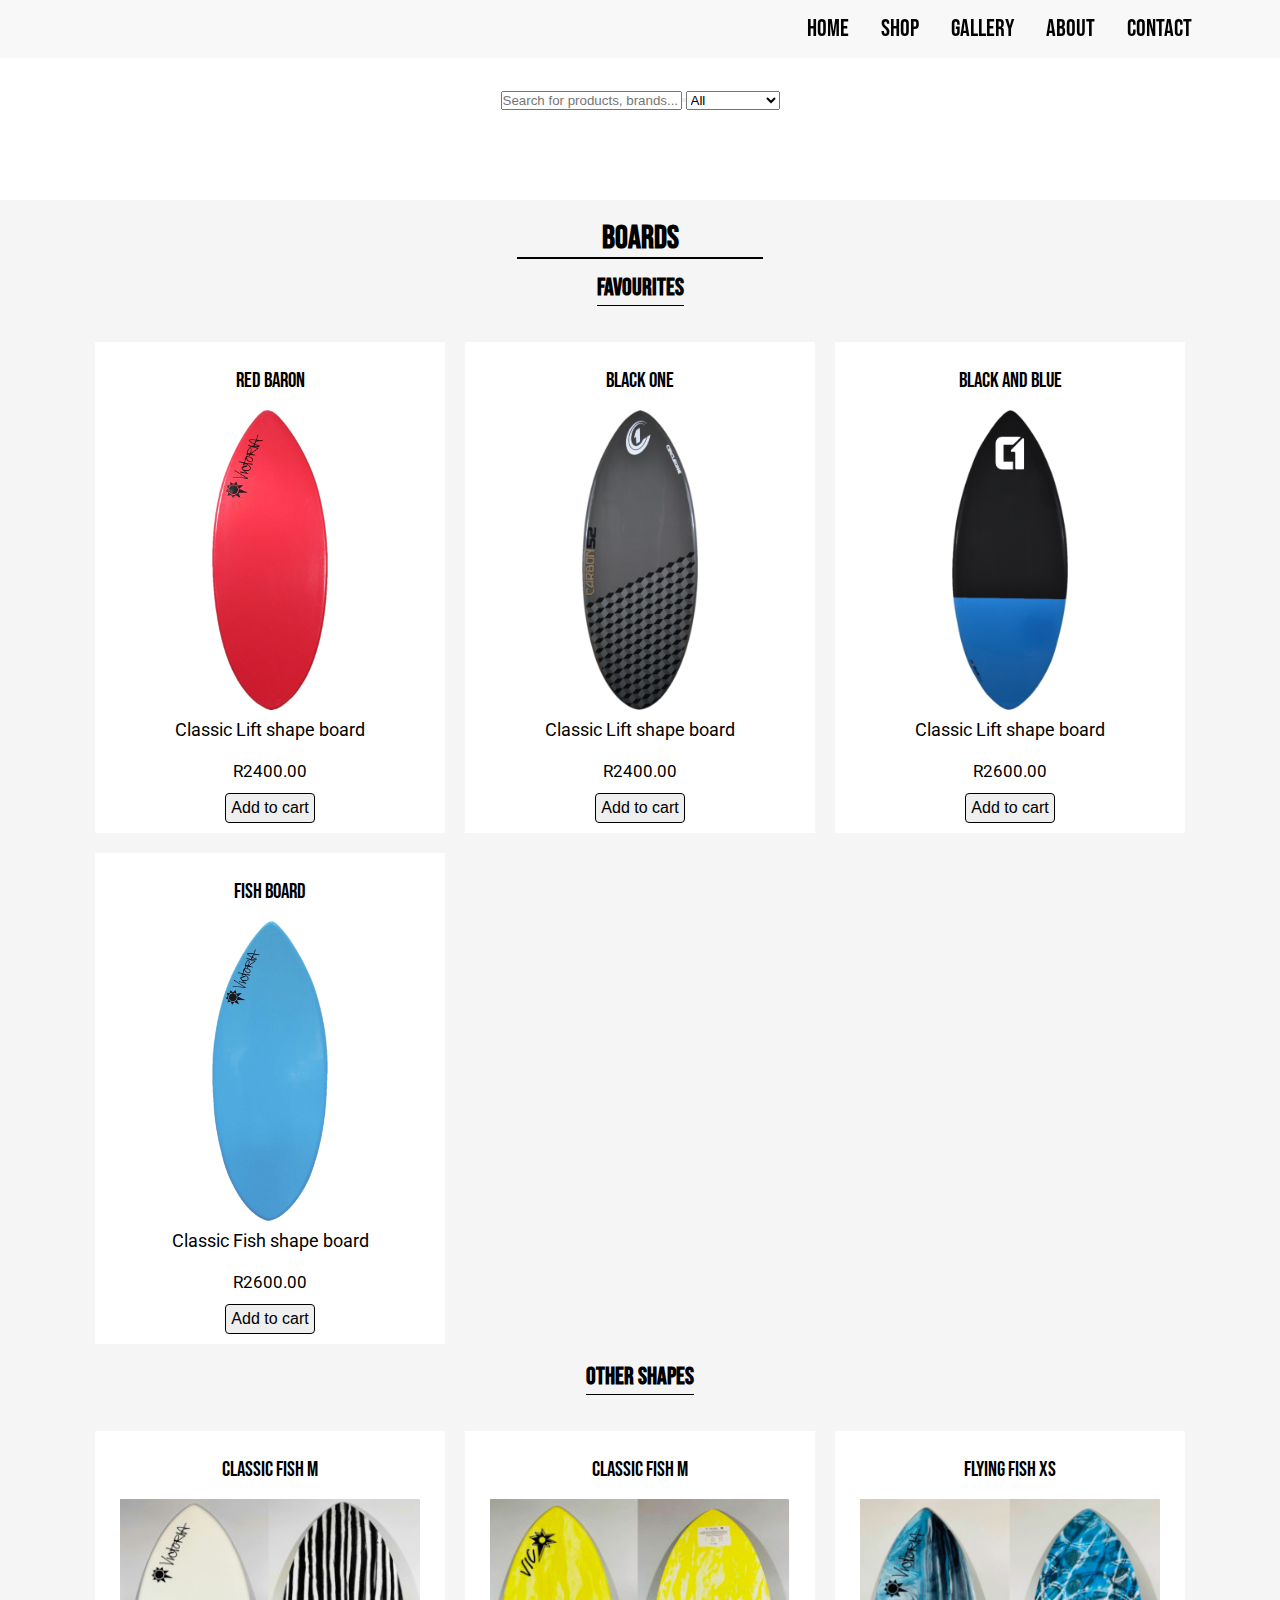
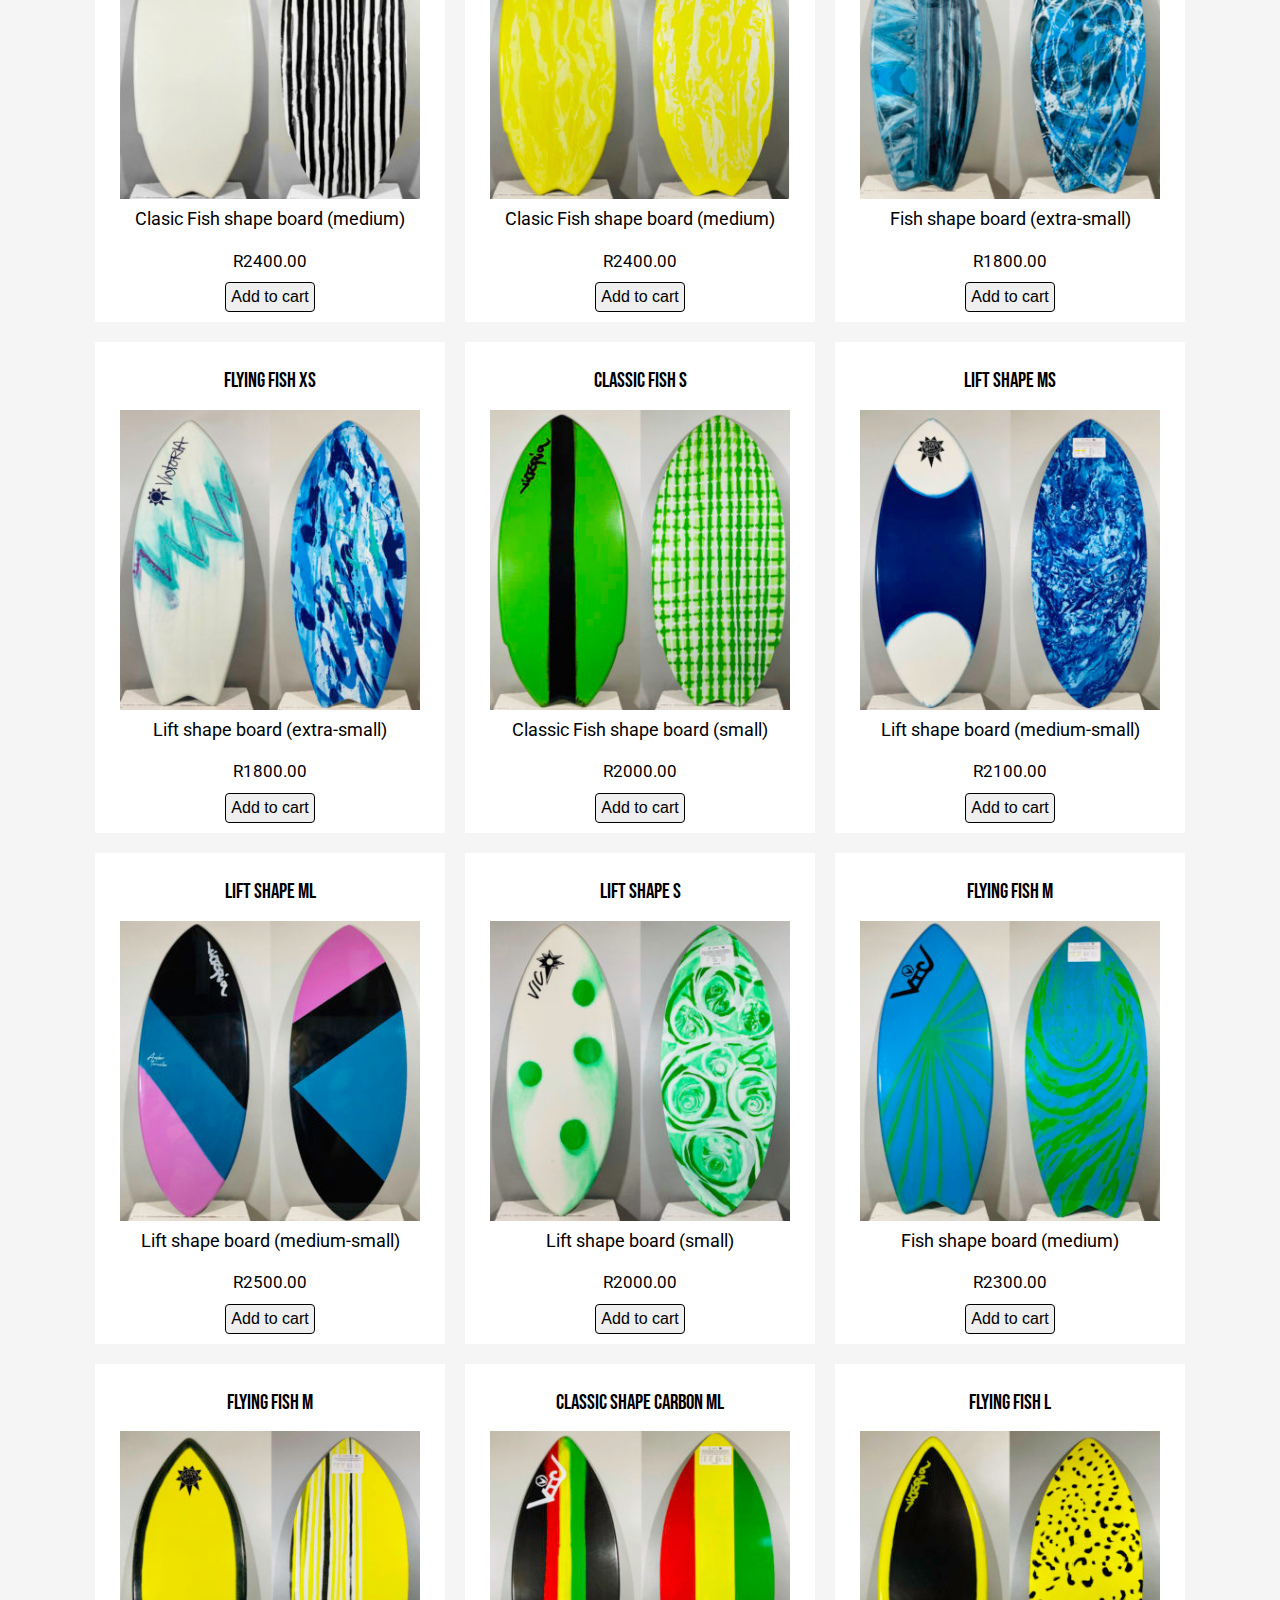
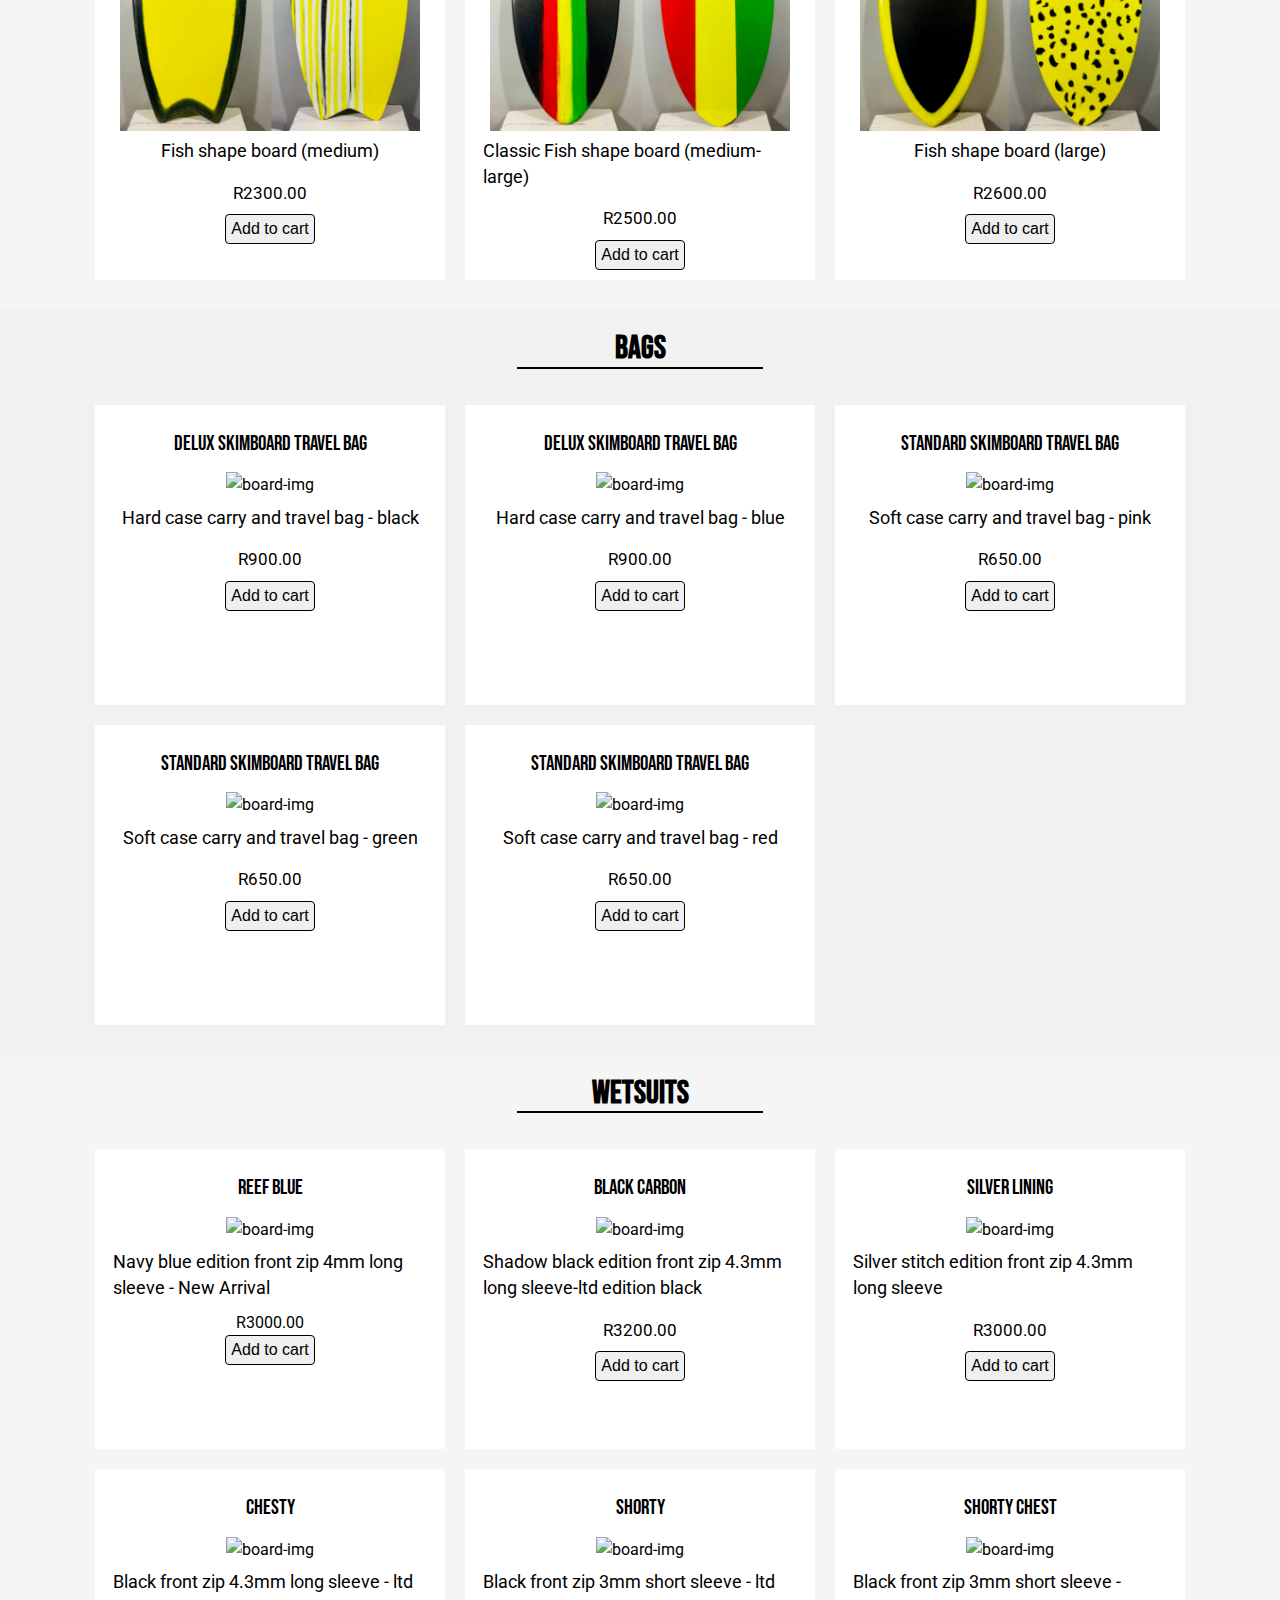
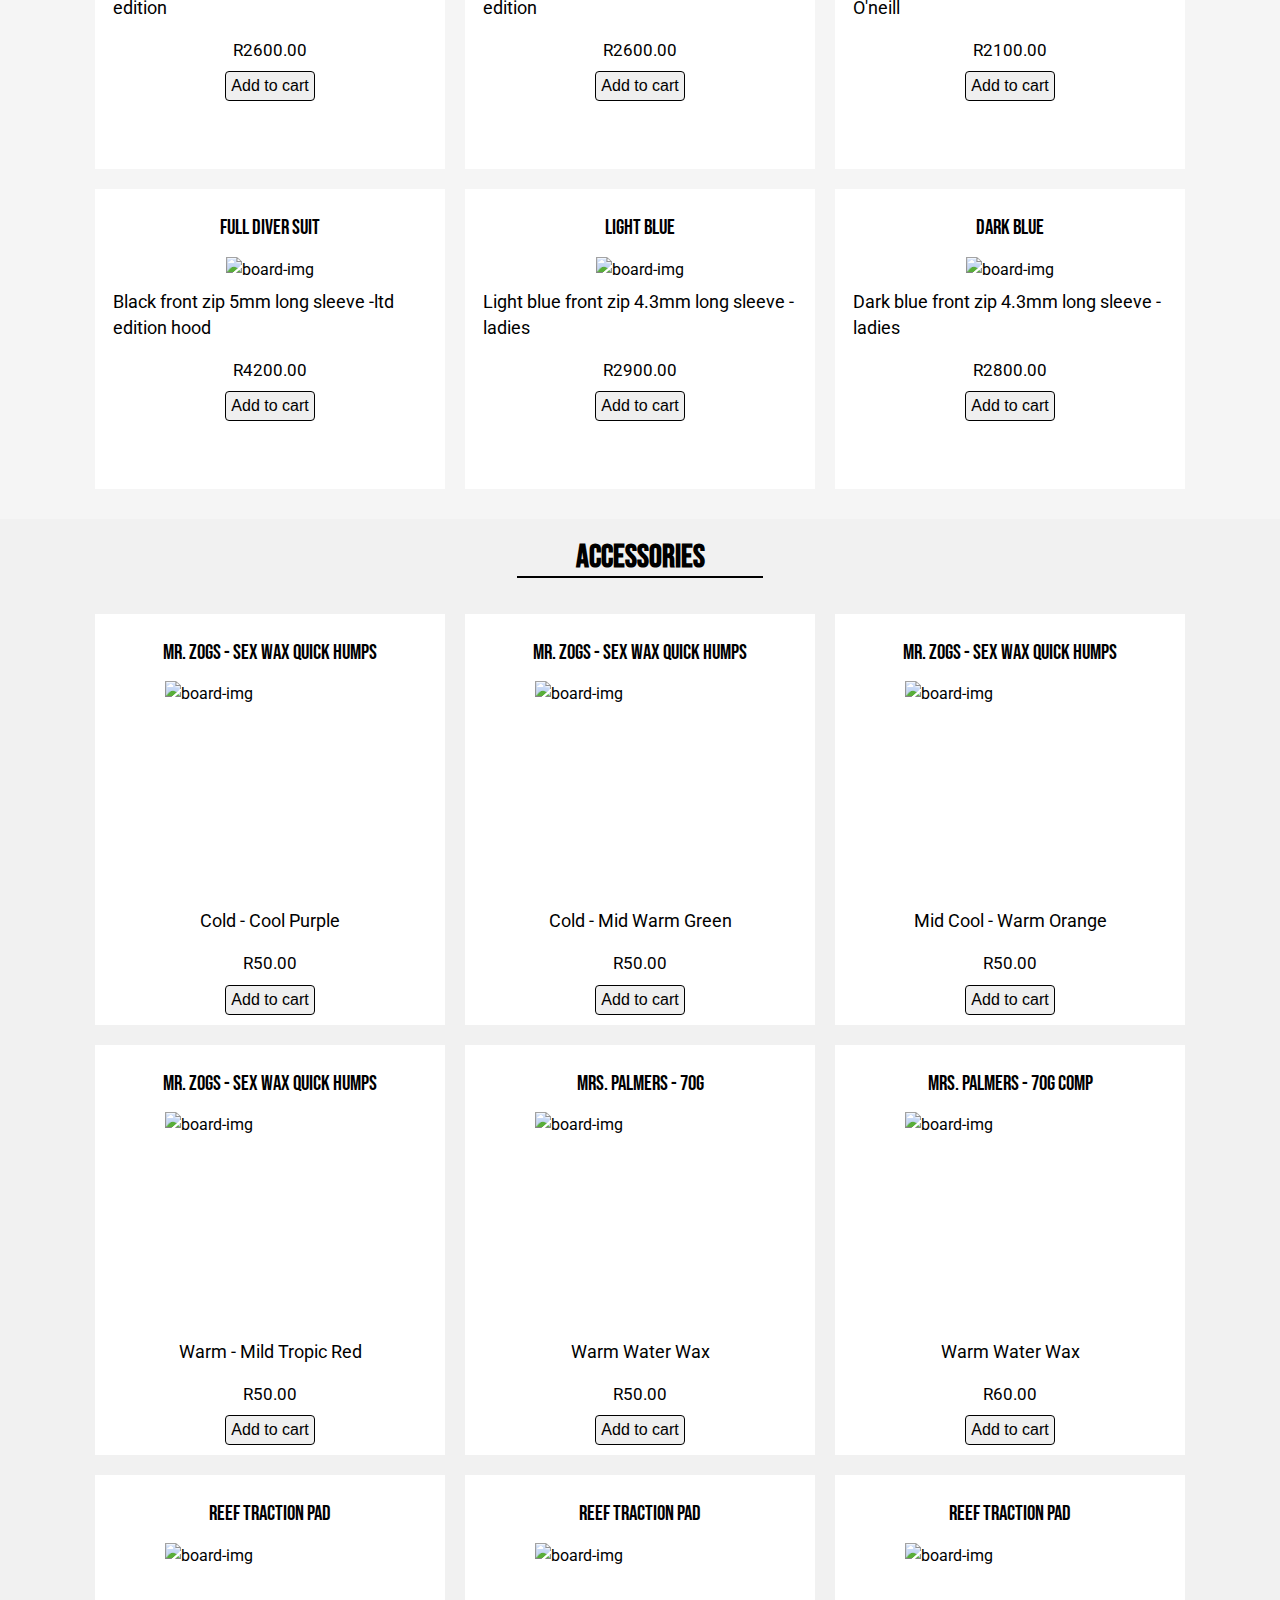
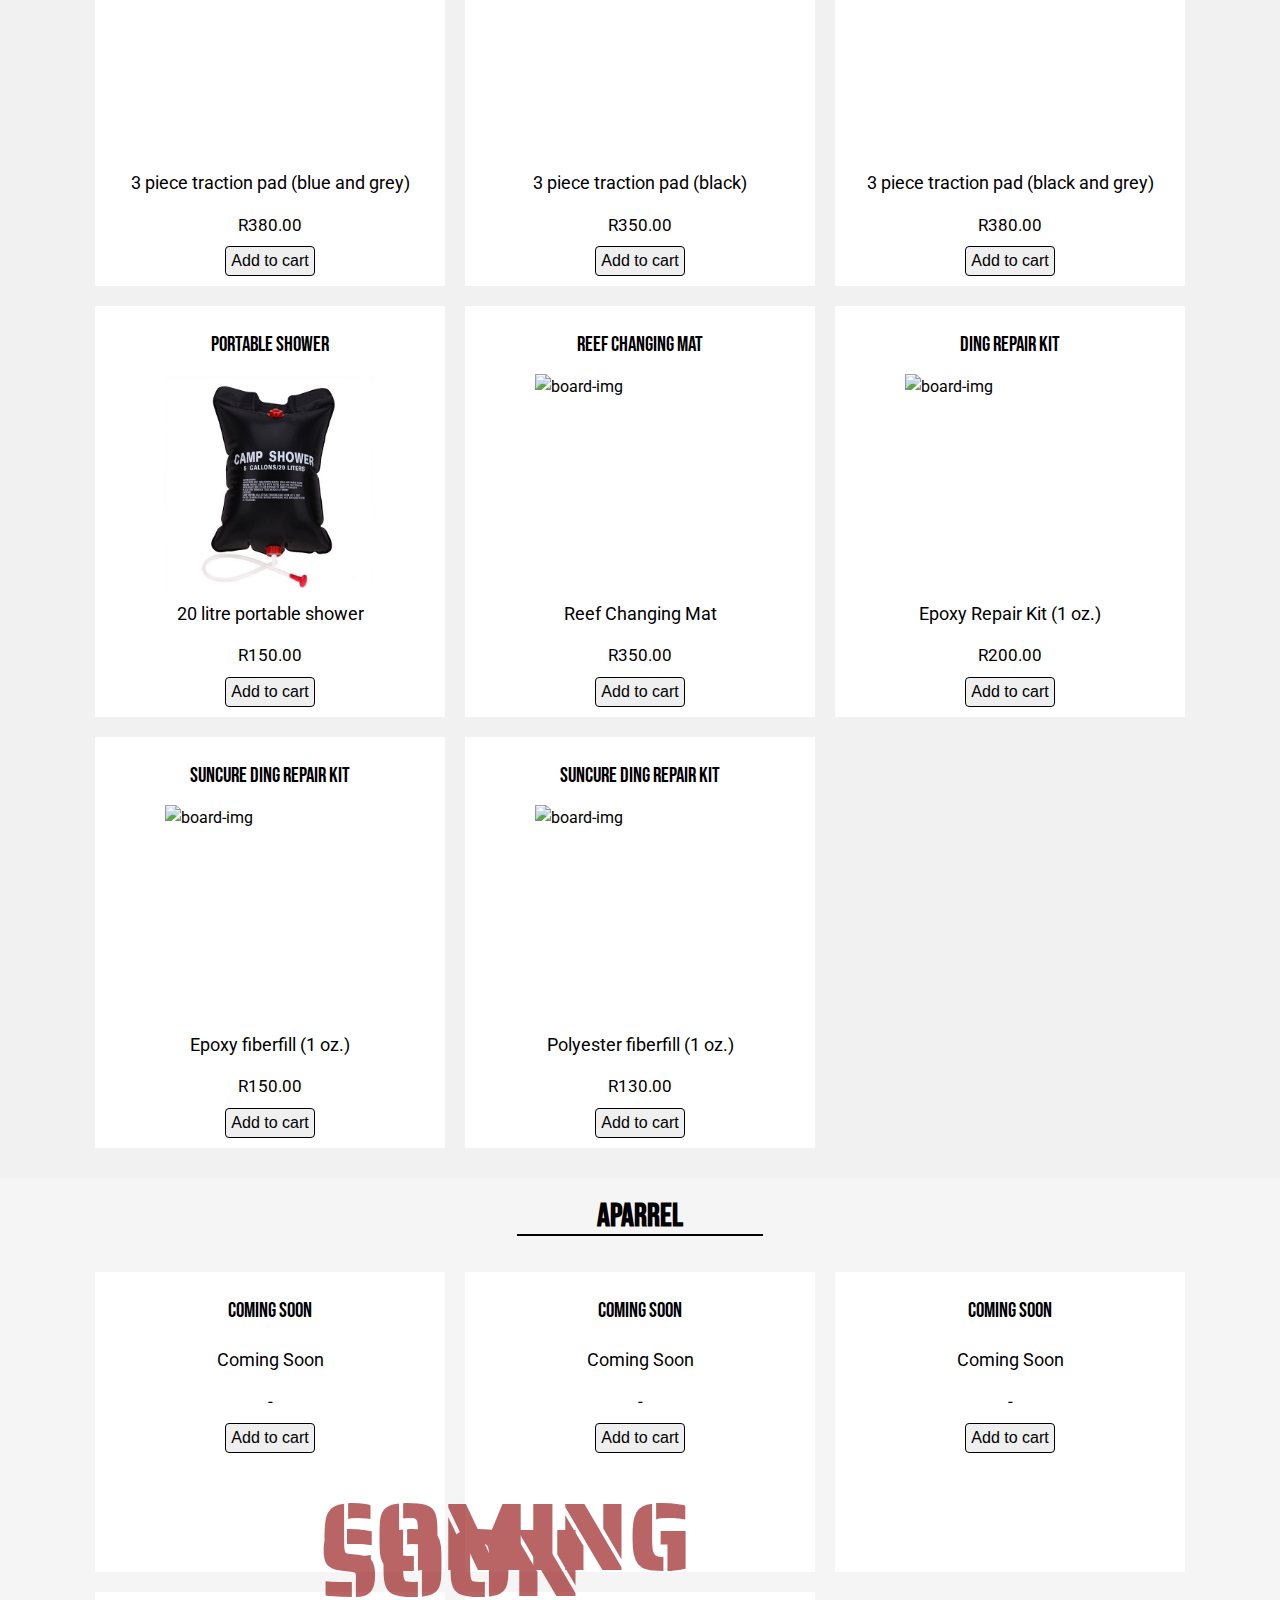
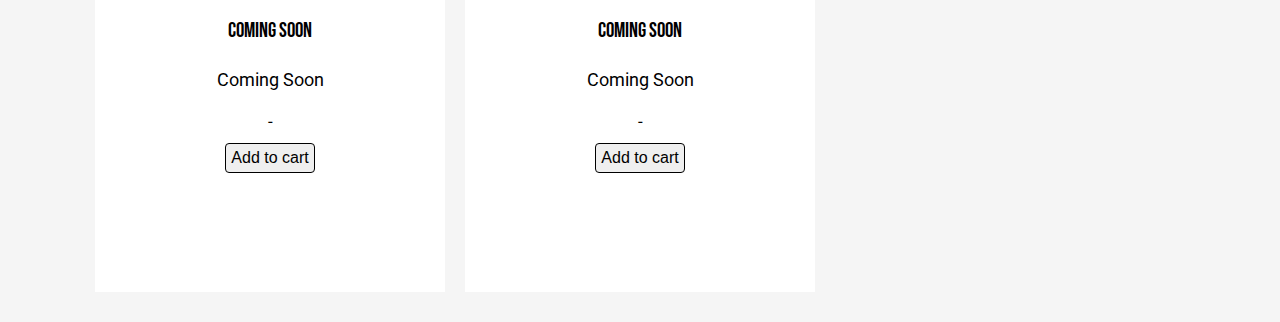
==== shop.html @ b91313d6 "Shop added" ====
<!DOCTYPE html>
<html lang="en">
<head>
    <meta charset="UTF-8">
    <meta name="viewport" content="width=device-width, initial-scale=1.0">
    <script src="https://kit.fontawesome.com/6f89e29cb7.js" crossorigin="anonymous"></script>
 
    <link rel="stylesheet" href="shop.css">
    <title>shop</title>
</head>
<body>

<div class="site-wrapper">

    <nav class="navigation-bar">   
            
        <!-- Hamburger Menu start-->
         <a href="javascript:void(0)" class="hamburger-button">
            <span class="bar"></span>
            <span class="bar"></span>
            <span class="bar"></span>
        </a> 
        <!-- Hamburger Menu end-->
             <div class="nav-links"> 
                 <ul>
                    <li> <a href="index.html"> Home</a></li>
                    <!-- <li> <a href="#builds.html"> Builds</a></li> -->
                    <li> <a href="shop.html"> Shop</a></li>
                    <li> <a href="gallery.html"> Gallery</a></li>
                    <li> <a href="about.html"> About</a></li>
                    <li> <a href="#contact"> Contact</a></li>
                    <li> <a href="cart.html"> <i class="fas fa-shopping-cart"></i> <span class="cart-items"></span></a> </li>
                </ul>  
            
                
            </div>   
    </nav>

    <div class="shop-wrapper"> 
       
        <div class="searchbar-holder">
            <input  id="searchbar" type="text" placeholder="Search for products, brands...">
            <button class="search-btn"> <i class="fas fa-search"></i> </button>
            <select name="todos" class="filter-shop">
                <option value="all">All</option>
                <option value="boards">Boards</option>
                <option value="bags">Bags</option>
                <option value="wetsuits">Wetsuits</option>
                <option value="accessories">Accessories</option>
                <option value="aparrel">Aparrel</option>
                
            </select>
        </div>
          
        <div class="search-result-holder" style="display:none ">
            <div class="clear-search"></div>
            <div class="not-found" style="display:none"></div>
            <div class="search-display-holder"> </div>
        </div>
    <div class="shop-display all">
        <div class="boards-wrapper boards">
        <div class="h1-header">
             <h1>Boards</h1> 
            </div>
            <div class="h2-favourite">
                <h2>Favourites</h2>
            </div>
        
        <div class="boards-holder-favourite">

            <div class="item" id="red-baron">
                <div class="item-name"> Red Baron </div>
                <div class="img-holder">
                    <img src="shop-images/single-boards/board1.png" alt="board-img" >
                </div>                
                <div class="item-description"> Classic Lift shape board </div>
                <div class="item-price">R2400.00</div>
                <button class="add-to-cart">Add to cart</button>
            </div>

            <div class="item" id="black-one">
                <div class="item-name"> Black One </div>
                <div class="img-holder">
                    <img src="shop-images/single-boards/board2.png" alt="board-img" >
                </div>                
                <div class="item-description"> Classic Lift shape board</div>
                <div class="item-price">R2400.00</div>
                <button class="add-to-cart">Add to cart</button>
            </div>

            <div class="item" id="red-baron">
                <div class="item-name"> Black and Blue </div>
                <div class="img-holder">
                    <img src="shop-images/single-boards/board3.png" alt="board-img">
                </div>                
                <div class="item-description"> Classic Lift shape board</div>
                <div class="item-price">R2600.00</div>
                <button class="add-to-cart">Add to cart</button>
            </div>
            <div class="item" id="red-baron">
                <div class="item-name"> Fish board </div>
                <div class="img-holder">
                    <img src="shop-images/single-boards/board4.png" alt="board-img" >
                </div>                
                <div class="item-description"> Classic Fish shape board</div>
                <div class="item-price">R2600.00</div>
                <button class="add-to-cart">Add to cart</button>
            </div>
        </div> 
        
        <div class="h2-favourite">
            <h2>Other Shapes</h2>
        </div>

        <div class="boards-holder-other">
            <div class="item" id="five">
                <div class="item-name"> Classic Fish M </div>
                <div class="img-holder other-shapes">
                    <img src="shop-images/boards/board-1.png" alt="board-img" id="board">
                </div>
                <div class="item-description"> Clasic Fish shape board (medium)</div>
                <div class="item-price">R2400.00</div>
                <button class="add-to-cart">Add to cart</button>
            </div>
            <div class="item" id="six">
                <div class="item-name"> Classic Fish M</div>
                <div class="img-holder other-shapes">
                    <img src="shop-images/boards/board-2.png" alt="board-img" id="board">
                </div>
                <div class="item-description"> Clasic Fish shape board (medium)</div>
                <div class="item-price">R2400.00</div>
                <button class="add-to-cart">Add to cart</button>
            </div>
            <div class="item" id="seven">
                <div class="item-name"> Flying Fish XS</div>
                <div class="img-holder other-shapes">
                    <img src="shop-images/boards/board-3.png" alt="board-img" id="board">
                </div>
                <div class="item-description"> Fish shape board (extra-small)</div>
                <div class="item-price">R1800.00</div>
                <button class="add-to-cart">Add to cart</button>
            </div>
            <div class="item" id="eight">
                <div class="item-name"> Flying Fish XS</div>
                <div class="img-holder other-shapes">
                    <img src="shop-images/boards/board-4.png" alt="board-img" id="board">
                </div>
                <div class="item-description"> Lift shape board (extra-small)</div>
                <div class="item-price">R1800.00</div>
                <button class="add-to-cart">Add to cart</button>
            </div>
            <div class="item" id="nine">
                <div class="item-name"> Classic Fish S</div>
                <div class="img-holder other-shapes">
                    <img src="shop-images/boards/board-5.png" alt="board-img" id="board">
                </div>
                <div class="item-description"> Classic Fish shape board (small)</div>
                <div class="item-price">R2000.00</div>
                <button class="add-to-cart">Add to cart</button>
            </div>
            <div class="item" id="ten">
                <div class="item-name"> LIFT Shape MS</div>
                <div class="img-holder other-shapes">
                    <img src="shop-images/boards/board-6.png" alt="board-img" id="board">
                </div>
                <div class="item-description"> Lift shape board (medium-small) </div>
                <div class="item-price">R2100.00</div>
                <button class="add-to-cart">Add to cart</button>
            </div>
            <div class="item" id="eleven">
                <div class="item-name"> LIFT Shape ML</div>
                <div class="img-holder other-shapes">
                    <img src="shop-images/boards/board-7.png" alt="board-img" id="board">
                </div>
                <div class="item-description"> Lift shape board (medium-small)</div>
                <div class="item-price">R2500.00</div>
                <button class="add-to-cart">Add to cart</button>
            </div>
            <div class="item" id="twelve">
                <div class="item-name"> Lift Shape S</div>
                <div class="img-holder other-shapes">
                    <img src="shop-images/boards/board-8.png" alt="board-img" id="board">
                </div>
                <div class="item-description"> Lift shape board (small)</div>
                <div class="item-price">R2000.00</div>
                <button class="add-to-cart">Add to cart</button>
            </div>
            <div class="item" id="thirteen">
                <div class="item-name"> Flying Fish M</div>
                <div class="img-holder other-shapes">
                    <img src="shop-images/boards/board-9.png" alt="board-img" id="board">
                </div>
                <div class="item-description"> Fish shape board (medium)</div>
                <div class="item-price">R2300.00</div>
                <button class="add-to-cart">Add to cart</button>
            </div>
            <div class="item" id="fourteen">
                <div class="item-name"> Flying Fish M</div>
                <div class="img-holder other-shapes">
                    <img src="shop-images/boards/board-10.png" alt="board-img" id="board">
                </div>
                <div class="item-description">  Fish shape board (medium) </div>
                <div class="item-price">R2300.00</div>
                <button class="add-to-cart">Add to cart</button>
            </div>
            <div class="item" id="fifteen">
                <div class="item-name"> Classic Shape Carbon ML</div>
                <div class="img-holder other-shapes">
                    <img src="shop-images/boards/board-11.png" alt="board-img" id="board">
                </div>
                <div class="item-description">  Classic Fish shape board (medium-large) </div>
                <div class="item-price">R2500.00</div>
                <button class="add-to-cart">Add to cart</button>
            </div>
            <div class="item" id="sixteen">
                <div class="item-name"> Flying Fish L</div>
                <div class="img-holder other-shapes">
                    <img src="shop-images/boards/board-12.png" alt="board-img" id="board">
                </div>
                <div class="item-description"> Fish shape board (large) </div>
                <div class="item-price">R2600.00</div>
                <button class="add-to-cart">Add to cart</button>
            </div>
        </div>
    </div>

    <div class="bags-wrapper bags">
        <div class="h1-header">
            <h1>Bags</h1> 
           </div>
    
        <div class="bags-holder">
            <div class="item" id="one">
                <div class="item-name"> Delux Skimboard Travel Bag </div>
                <div class="other-holder">
                    <img src="shop-images/bags/bag1.png" alt="board-img" id="board4">
                </div>
                <div class="item-description"> Hard case carry and travel bag - black </div>
                <div class="item-price">R900.00</div>
                <button class="add-to-cart">Add to cart</button>
            </div>
            <div class="item" id="three">
                <div class="item-name"> Delux Skimboard Travel Bag </div>
                <div class="other-holder">
                    <img src="shop-images/bags/bag2.png" alt="board-img" id="board4">
                </div>
                <div class="item-description"> Hard case carry and travel bag - blue </div>
                <div class="item-price">R900.00</div>
                <button class="add-to-cart">Add to cart</button>
            </div>
            <div class="item" id="two">
                <div class="item-name"> Standard Skimboard Travel Bag </div>
                <div class="other-holder">
                    <img src="shop-images/bags/bag3.png" alt="board-img" id="board4">
                </div>
                <div class="item-description"> Soft case carry and travel bag - pink</div>
                <div class="item-price">R650.00</div>
                <button class="add-to-cart">Add to cart</button>
            </div>
            <div class="item" id="four">
                <div class="item-name"> Standard Skimboard Travel Bag </div>
                <div class="other-holder">
                    <img src="shop-images/bags/bag4.png" alt="board-img" id="board4">
                </div>
                <div class="item-description"> Soft case carry and travel bag - green </div>
                <div class="item-price">R650.00</div>
                <button class="add-to-cart">Add to cart</button>
            </div>
            <div class="item" id="five">
                <div class="item-name"> Standard Skimboard Travel Bag </div>
                <div class="other-holder">
                    <img src="shop-images/bags/bag5.png" alt="board-img" id="board4">
                </div>
                <div class="item-description"> Soft case carry and travel bag - red </div>
                <div class="item-price">R650.00</div>
                <button class="add-to-cart">Add to cart</button>
            </div>
        
        </div>
    </div>
        
    <div class="wetsuit-wrapper wetsuits">
        <div class="h1-header">
            <h1>Wetsuits</h1> 
           </div>
        
        <div class="wetsuit-holder">
            <div class="item" id="one">
                <div class="item-name"> Reef blue </div>
                <div class="other-holder">
                    <img src="shop-images/suits/suit2.png" alt="board-img" id="board4">
                </div>
                <div class="item-description"> Navy blue edition front zip 4mm long sleeve  - New Arrival</div>
                <div class="item1-price">R3000.00</div>
                <button class="add-to-cart">Add to cart</button>
            </div>
            <div class="item" id="two">
                <div class="item-name"> Black Carbon </div>
                <div class="other-holder">
                    <img src="shop-images/suits/suit3.png" alt="board-img" id="board4">
                </div>
                <div class="item-description">Shadow black edition front zip 4.3mm long sleeve-ltd edition black</div>
                <div class="item-price">R3200.00</div>
                <button class="add-to-cart">Add to cart</button>
            </div>
            <div class="item" id="three">
                <div class="item-name"> Silver lining </div>
                <div class="other-holder">
                    <img src="shop-images/suits/suit4.png" alt="board-img" id="board4">
                </div>
                <div class="item-description">Silver stitch edition front zip 4.3mm long sleeve</div>
                <div class="item-price">R3000.00</div>
                <button class="add-to-cart">Add to cart</button>
            </div>
            <div class="item" id="four">
                <div class="item-name"> Chesty </div>
                <div class="other-holder">
                    <img src="shop-images/suits/suit5.png" alt="board-img" id="board4">
                </div>
                <div class="item-description"> Black front zip 4.3mm long sleeve - ltd edition</div>
                <div class="item-price">R2600.00</div>
                <button class="add-to-cart">Add to cart</button>
            </div>
            <div class="item" id="five">
                <div class="item-name"> Shorty </div>
                <div class="other-holder">
                    <img src="shop-images/suits/suit7.png" alt="board-img" id="board4">
                </div>
                <div class="item-description"> Black front zip 3mm short sleeve - ltd edition</div>
                <div class="item-price">R2600.00</div>
                <button class="add-to-cart">Add to cart</button>
            </div>
            <div class="item" id="six">
                <div class="item-name"> Shorty Chest</div>
                <div class="other-holder">
                    <img src="shop-images/suits/suit6.png" alt="board-img" id="board4">
                </div>
                <div class="item-description"> Black front zip 3mm short sleeve - O'neill</div>
                <div class="item-price">R2100.00</div>
                <button class="add-to-cart">Add to cart</button>
            </div>
            <div class="item" id="seven">
                <div class="item-name"> Full Diver suit</div>
                <div class="other-holder">
                    <img src="shop-images/suits/suit1.png" alt="board-img" id="board4">
                </div>
                <div class="item-description"> Black front zip 5mm long sleeve -ltd edition hood</div>
                <div class="item-price">R4200.00</div>
                <button class="add-to-cart">Add to cart</button>
            </div>
            <div class="item" id="eight">
                <div class="item-name"> Light Blue</div>
                <div class="other-holder">
                    <img src="shop-images/suits/suitL2.png" alt="board-img" id="board4">
                </div>
                <div class="item-description"> Light blue front zip 4.3mm long sleeve - ladies</div>
                <div class="item-price">R2900.00</div>
                <button class="add-to-cart">Add to cart</button>
            </div>
            <div class="item" id="nine">
                <div class="item-name"> Dark Blue</div>
                <div class="other-holder">
                    <img src="shop-images/suits/suitL1.png" alt="board-img" id="board4">
                </div>
                <div class="item-description"> Dark blue front zip 4.3mm long sleeve - ladies</div>
                <div class="item-price">R2800.00</div>
                <button class="add-to-cart">Add to cart</button>
            </div>
        </div>
    </div>

    <div class="accessories-wrapper accessories">
        <div class="h1-header">
            <h1>Accessories</h1> 
           </div>
        
    
    <div class="accessories-holder">
        <div class="item" id="one">
            <div class="item-name"> Mr. Zogs - Sex Wax Quick Humps </div>
            <div class="other-holder img-accessories">
                <img src="shop-images/accessories/wax1.png" alt="board-img" id="board4">
            </div>
            <div class="item-description"> Cold - Cool Purple  </div>
            <div class="item-price">R50.00</div>
            <button class="add-to-cart">Add to cart</button>
        </div>
        <div class="item" id="three">
            <div class="item-name"> Mr. Zogs - Sex Wax Quick Humps </div>
            <div class="other-holder img-accessories">
                <img src="shop-images/accessories/wax2.png" alt="board-img" id="board4">
            </div>
            <div class="item-description"> Cold - Mid Warm Green  </div>
            <div class="item-price">R50.00</div>
            <button class="add-to-cart">Add to cart</button>
        </div>
        <div class="item" id="two">
            <div class="item-name"> Mr. Zogs - Sex Wax Quick Humps </div>
            <div class="other-holder img-accessories">
                <img src="shop-images/accessories/wax3.png" alt="board-img" id="board4">
            </div>
            <div class="item-description"> Mid Cool - Warm Orange   </div>
            <div class="item-price">R50.00</div>
            <button class="add-to-cart">Add to cart</button>
        </div>
        <div class="item" id="four">
            <div class="item-name"> Mr. Zogs - Sex Wax Quick Humps </div>
            <div class="other-holder img-accessories">
                <img src="shop-images/accessories/wax4.png" alt="board-img" id="board4">
            </div>
            <div class="item-description"> Warm - Mild Tropic Red   </div>
            <div class="item-price">R50.00</div>
            <button class="add-to-cart">Add to cart</button>
        </div>
        <div class="item" id="four">
            <div class="item-name"> Mrs. Palmers - 70g  </div>
            <div class="other-holder img-accessories">
                <img src="shop-images/accessories/wax5.png" alt="board-img" id="board4">
            </div>
            <div class="item-description"> Warm Water Wax   </div>
            <div class="item-price">R50.00</div>
            <button class="add-to-cart">Add to cart</button>
        </div>
        <div class="item" id="five">
            <div class="item-name"> Mrs. Palmers - 70g Comp  </div>
            <div class="other-holder img-accessories">
                <img src="shop-images/accessories/wax6.png" alt="board-img" id="board4">
            </div>
            <div class="item-description"> Warm Water Wax   </div>
            <div class="item-price">R60.00</div>
            <button class="add-to-cart">Add to cart</button>
        </div>
        <div class="item" id="five">
            <div class="item-name">  Reef Traction pad </div>
            <div class="other-holder img-accessories">
                <img src="shop-images/accessories/traction1.png" alt="board-img" id="board4">
            </div>
            <div class="item-description"> 3 piece traction pad (blue and grey) </div>
            <div class="item-price">R380.00</div>
            <button class="add-to-cart">Add to cart</button>
        </div>
        <div class="item" id="five">
            <div class="item-name">  Reef Traction pad </div>
            <div class="other-holder img-accessories">
                <img src="shop-images/accessories/traction2.png" alt="board-img" id="board4">
            </div>
            <div class="item-description"> 3 piece traction pad (black) </div>
            <div class="item-price">R350.00</div>
            <button class="add-to-cart">Add to cart</button>
        </div>
        <div class="item" id="five">
            <div class="item-name">  Reef Traction pad </div>
            <div class="other-holder img-accessories">
                <img src="shop-images/accessories/traction3.png" alt="board-img" id="board4">
            </div>
            <div class="item-description"> 3 piece traction pad (black and grey) </div>
            <div class="item-price">R380.00</div>
            <button class="add-to-cart">Add to cart</button>
        </div>
        <div class="item" id="one">
            <div class="item-name"> Portable Shower </div>
            <div class="other-holder img-accessories">
                <img src="shop-images/accessories/accessory1.png" alt="board-img" id="board4">
            </div>
            <div class="item-description"> 20 litre portable shower  </div>
            <div class="item-price">R150.00</div>
            <button class="add-to-cart">Add to cart</button>
        </div>
        <div class="item" id="three">
            <div class="item-name"> Reef Changing Mat </div>
            <div class="other-holder img-accessories">
                <img src="shop-images/accessories/accessory2.png" alt="board-img" id="board4">
            </div>
            <div class="item-description"> Reef Changing Mat </div>
            <div class="item-price">R350.00</div>
            <button class="add-to-cart">Add to cart</button>
        </div>
        <div class="item" id="two">
            <div class="item-name"> Ding repair kit </div>
            <div class="other-holder img-accessories">
                <img src="shop-images/accessories/ding-kit1.png" alt="board-img" id="board4">
            </div>
            <div class="item-description"> Epoxy Repair Kit (1 oz.)</div>
            <div class="item-price">R200.00</div>
            <button class="add-to-cart">Add to cart</button>
        </div>
        <div class="item" id="four">
            <div class="item-name">  SunCure ding repair kit </div>
            <div class="other-holder img-accessories">
                <img src="shop-images/accessories/ding-kit2.png" alt="board-img" id="board4">
            </div>
            <div class="item-description"> Epoxy fiberfill (1 oz.) </div>
            <div class="item-price">R150.00</div>
            <button class="add-to-cart">Add to cart</button>
        </div>
        <div class="item" id="five">
            <div class="item-name ">  SunCure ding repair kit </div>
            <div class="other-holder img-accessories">
                <img src="shop-images/accessories/ding-kit2.png" alt="board-img" id="board4">
            </div>
            <div class="item-description"> Polyester fiberfill (1 oz.) </div>
            <div class="item-price">R130.00</div>
            <button class="add-to-cart">Add to cart</button>
        </div>
      
    </div>
</div>


    <div class="aparrel-wrapper aparrel">
        <div class="h1-header">
            <h1>Aparrel</h1> 
           </div>
        <div class="h1-watermark">Coming Soon</div>
    
    <div class="aparrel-holder">
        <div class="item" id="one">
            <div class="item-name"> Coming Soon </div>
            <div class="item-description"> Coming Soon </div>
            <div class="item-price">-</div>
            <button class="add-to-cart">Add to cart</button>
        </div>
        <div class="item" id="three">
            <div class="item-name"> Coming Soon </div>
            <div class="item-description"> Coming Soon </div>
            <div class="item-price">-</div>
            <button class="add-to-cart">Add to cart</button>
        </div>
        <div class="item" id="two">
            <div class="item-name"> Coming Soon </div>
            <div class="item-description"> Coming Soon </div>
            <div class="item-price">-</div>
            <button class="add-to-cart">Add to cart</button>
        </div>
        <div class="item" id="four">
            <div class="item-name"> Coming Soon </div>
            <div class="item-description"> Coming Soon </div>
            <div class="item-price">-</div>
            <button class="add-to-cart">Add to cart</button>
        </div>
        <div class="item" id="five">
            <div class="item-name"> Coming Soon </div>
            <div class="item-description"> Coming Soon </div>
            <div class="item-price">-</div>
            <button class="add-to-cart">Add to cart</button>
        </div>
      
    </div>
</div>


        
        
    
    
    </div>
     
   

</div>
  
<script src="inventory.js"></script>
<script src="shop.js"></script>
</body>
</html>
---- shop.css ----
@import url('https://fonts.googleapis.com/css?family=Audiowide|Bebas+Neue|Lalezar|Roboto|Staatliches&display=swap');
@import url('https://fonts.googleapis.com/css?family=Saira+Stencil+One&display=swap');
*{
    margin: 0;
    padding: 0;
}
body{
    /* color: rgb(226, 7, 7); */
    box-sizing: border-box;
    font-family: 'Bebas Neue', cursive;
    line-height: 1.6rem;
    scroll-behavior: smooth;
}
/* -----------------NAV BAR-------START------------------------ */
.navigation-bar {
    display: flex;
    position: fixed;
    width: 100%;
    justify-content: flex-end;
    align-items: flex;
    background-color: rgba(247, 247, 247, 0.9); 
    z-index: 1;
    padding-right: 40px;
    box-sizing: border-box;
}
.nav-links ul {
    margin: 0;
    padding: 0;
    display: flex;  
}
.nav-links li {
    list-style: none;  
}
.nav-links li a{
    text-decoration: none;
    color: black;
    padding: 1rem;
    display: block; 
    font-size: 1.5rem;     
}
.nav-links a:hover {
    color: rgb(38, 165, 187);
}
  /* hamburger-menu start*/
.hamburger-button {
    position: absolute;
    top: 1.2rem;
    right: 1.5rem;
    display: none;
    flex-direction: column;
    justify-content: space-between;
    width: 35px;
    height: 25px;      
}
.hamburger-button .bar {
    height: 4px;
    width: 100%;
    background-color: rgb(230, 230, 230);;
    border-radius: 4px;
    background: black;
}
@media (max-width: 765px) {
   
    .navigation-bar {    
        padding-right: 20px;
    }
    .nav-links li a{
        padding: 0.7rem ;
        font-size: 1.4rem;           
    }
    .hamburger-button {
        width: 40px;
        height: 28px;     
    }
}
@media (max-width: 630px) {
    .hamburger-button { 
        display: flex;    
        width: 38px;
        height: 28px;      
        top: 1.2rem;
        right: 1.5rem;     
    }
    .nav-links  {     
        display: none;
        width: 100%;
    }
    .navigation-bar {
        flex-direction: column;
        align-items: flex-start;
    }
    .nav-links ul {
        flex-direction: column;
        width: 100%;
    }
    .nav-links li {
        text-align: center;
    }
    .nav-links li a {
        padding: .5rem .5rem;
    }
    .nav-links.active {
        display: flex;
    }
}
/* -----------------NAV BAR-------END------------------------ */

/* -----------------SITE-------START------------------------ */

.shop-wrapper{
    display: flex;
    flex-direction: column;
}
.searchbar-holder{
    min-height: 200px;
    display: flex;
    align-items: center;
    justify-content: center;
}
.not-found{
    display: none;
}
.wetsuit-holder,
.boards-holder-favourite,
.boards-holder-other,
.bags-holder,
.accessories-holder,
.aparrel-holder,
.search-display-holder{
    padding: 20px;
    display: grid;
    justify-content: center;
    gap: 20px;
    grid-template-columns: repeat(auto-fit, minmax(250px, 350px));
    grid-auto-rows: minmax(300px, auto);
    padding: 20px;   
}
.boards-wrapper{
    background-color: whitesmoke;
    padding: 10px;
}
/* ---------------------Shop-item-display----start----------- */
.item{
    background-color: rgb(255, 255, 255);
    display: flex;
    flex-direction: column;
    align-items: center;
    position: relative;
    height: auto;
    transition: all 0.3s ease;
    padding: 10px;
    font-family: 'Roboto', sans-serif;
    position: relative;
    /* justify-content: center; */
}
.item:hover{
    cursor: pointer;
    box-shadow: 0 0 15px grey;
    transform: scale(1.02);
}
.item-name{
    margin: 1rem;
    font-size: 1.3rem;
    font-family: 'Bebas Neue', cursive;
    position: relative;
}
img{
    height: 100%;
    width: 100%;
}
.img-holder{
    position: relative;
    width: 35%;
    height:300px;
    /* background-color: red */
}
.other-shapes{
    position: relative;
    width: 300px;
    height:300px;

}
.img-accessories{
    position: relative;
    width: 210px;
    height:220px;

}
.item-description{
    margin: 0.5rem;
    font-size: 1.1rem;
    position: relative;
}
.item-price{
    margin: 0.5rem;
    font-size: 1.05rem;
}
.add-to-cart{
    font-size: 1rem;
    padding: 5px;
    border: 1px solid black;
    border-radius: 4px;
    transition: all 0.3s ease;
    position: relative;
    
}
.add-to-cart:hover{
    cursor: pointer;
    background-color: rgb(44, 44, 44);
    color: whitesmoke;
}


/* ---------------------Shop-item-display----end----------- */
.search-result-holder{
    background-color: darkred;
    display: flex;
    flex-direction: column;
    height: auto;
}
.clear-search{
    display: flex;
}

.wetsuit-wrapper{
    padding: 10px;
    background-color: whitesmoke;
}
.bags-wrapper{
    padding: 10px;
    background-color: rgb(241, 241, 241);
}
.aparrel-wrapper{
    padding: 10px;
    background-color: whitesmoke;
    position: relative;
}
.accessories-wrapper{
    padding: 10px;
    background-color: rgb(241, 241, 241);
    position: relative;
}
.h1-header{
    text-align: center;
    margin: 1rem;
    display: flex;
    justify-content: center;
}
h1{
    border-bottom: 2px solid black;
    padding-bottom: 5px;
    width: 20%;
}
.h2-favourite{
    text-align: center;
    margin-bottom: 1rem;
    display: flex;
    justify-content: center;
}
h2{
    border-bottom: 1px solid black;
    padding-bottom: 5px;

}
.h1-watermark{
    font-family: 'Saira Stencil One', cursive;
    color: darkred;
    font-size: 6rem;
    opacity: 0.6;
    text-transform: uppercase;
    position: absolute;
    top: 50%;
    z-index: 11;
    left:50%;
    transform: translate(-50%,-50%);
}

/* -----------------SITE-------END------------------------ */



/* -----------------MEDIA QUERIES-------START------------------------ */

@media (max-width: 935px) {
.store-brands-wrapper{
    grid-template-areas: "one one two two"
                        "one one three three"
                        "five four three three"
                        "ten ten eight eight"
                        " ten ten eleven eleven"
                        " seven seven eleven eleven"
                        "nine nine twelve six";
}


}

@media (max-width: 630px){
    
    .h1-store-brands{
        font-size: 1.4rem;
        letter-spacing: 5px;
        margin: 15px 0px 15px 0px;
    }
    .one{
        grid-area: one;
        background-color: rgb(38, 165, 187);
        width: 155px;
        height: 150px;  
    }
    .two{
        grid-area: two;
        background-color: rgb(25, 41, 44);
        width: 155px;
        height: 75px;
    }
    .three{
        grid-area: three;
        background-color: rgb(85, 154, 167);
        width: 155px;
        height: 150px;
    }
    .four{
        grid-area: four;
        background-color: rgb(12, 80, 92);
        width: 75px;
        height: 75px;
    }
    .five{
        grid-area: five;
        background-color: rgb(111, 216, 235);
        width:75px;
        height:75px;
    }
    .six{
        grid-area: six;
        background-color: rgb(8, 198, 231);
        width: 75px;
        height: 75px;
    }
    .seven{
        grid-area: seven;
        background-color: rgb(63, 89, 94);
        width: 155px;
        height: 75px;
    }
    .eight{
        grid-area: eight;
        background-color: rgb(6, 81, 94);
        width: 155px;
        height: 75px;
    }
    .nine{
        grid-area: nine;
        background-color: rgb(157, 234, 248);
        width: 155px;
        height: 75px;
    }
    .ten{
        grid-area: ten;
        background-color: rgb(153, 137, 48);
        width: 155px;
        height: 150px;
    }
    .eleven{
        grid-area: eleven;
        background-color: rgb(189, 223, 230);
        width: 155px;
        height: 150px;
    }
    .twelve{
        grid-area: twelve;
        background-color: rgb(189, 223, 230);
        width: 75px;
        height: 75px;
    }
    .h2-contact{
        font-size: 1.4rem;
        letter-spacing: 5px;
        margin: 15px 0px 15px 0px;
    }
    .number-wrapper, .email-wrapper, .location-wrapper, .social-wrapper {
        display: flex;
        align-items: center; 
        margin-bottom: 1.5rem;
        font-size: 1rem;
    }
    .p-facebook, .p-instagram, .p-twitter{
        margin: 0rem 2rem; 
        font-size: .8rem;
    }
    .fas, .far{
        font-size: .8rem;

    }
   
}
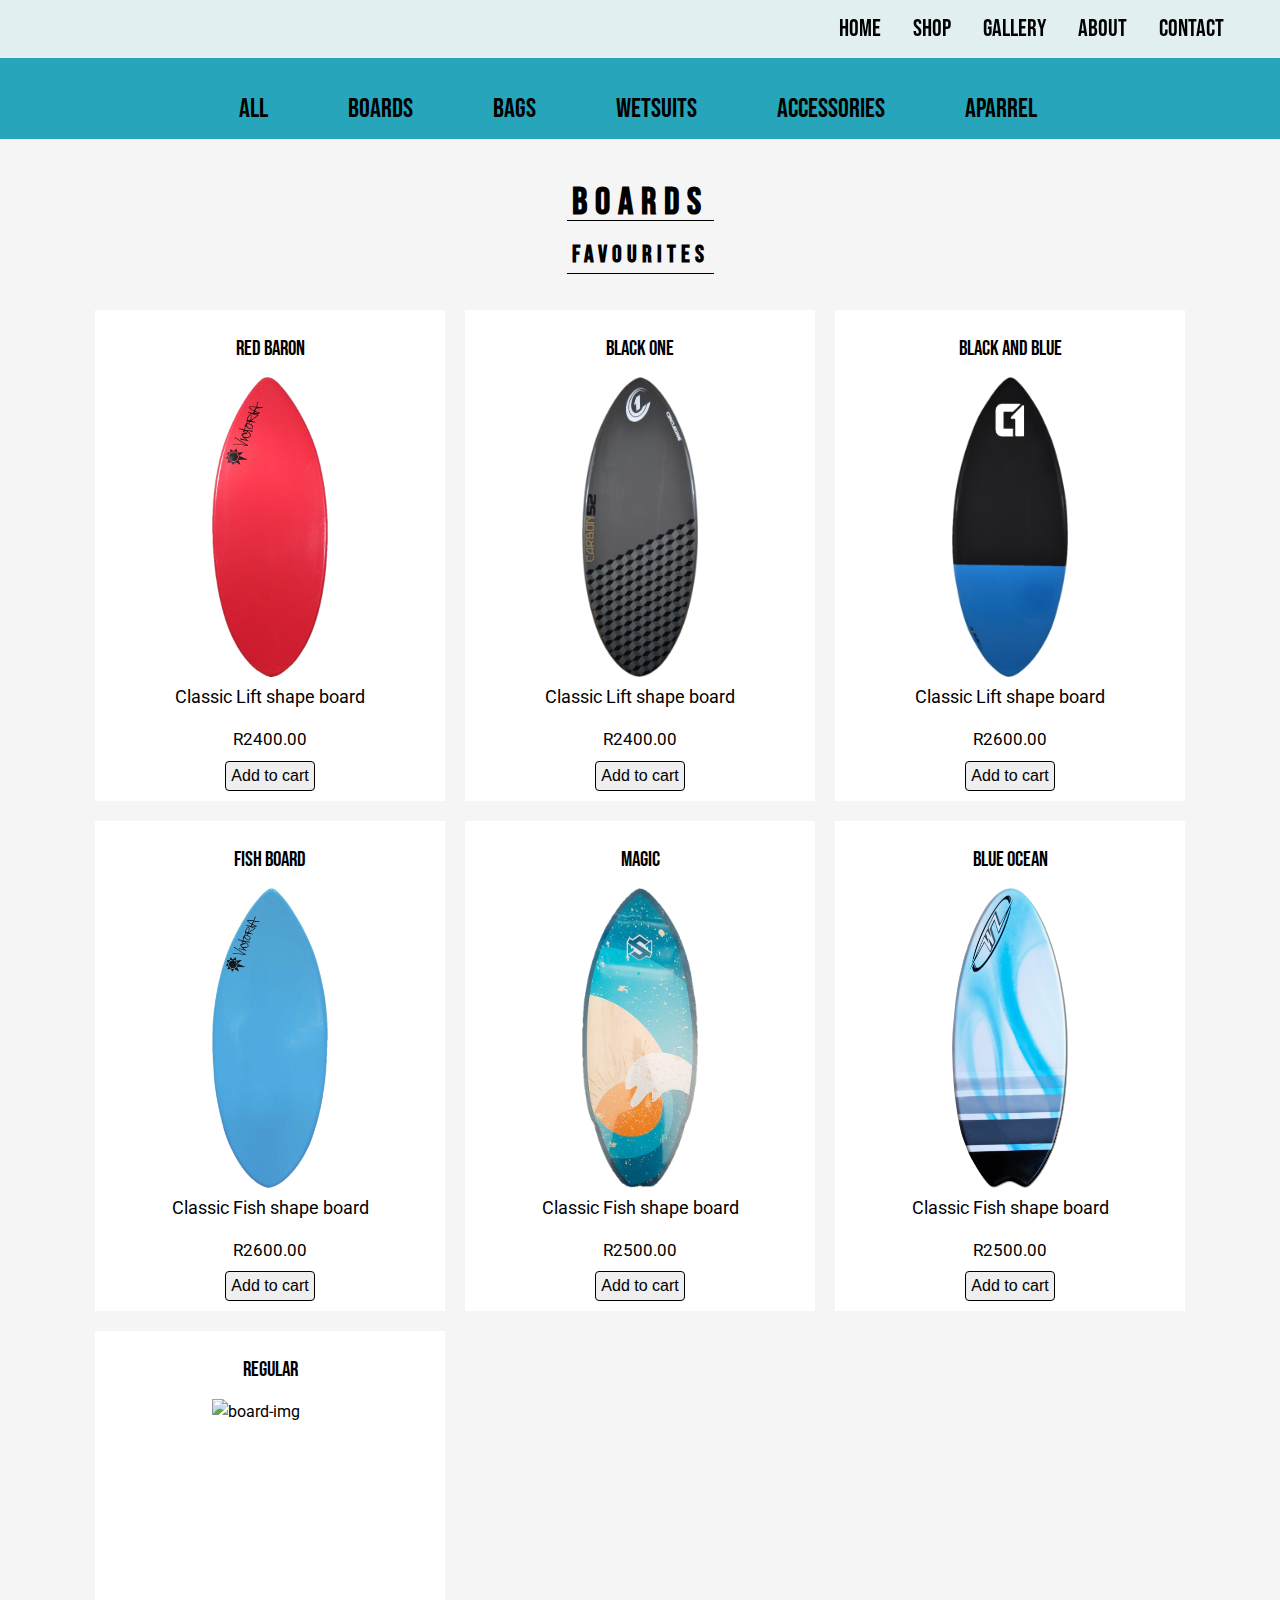
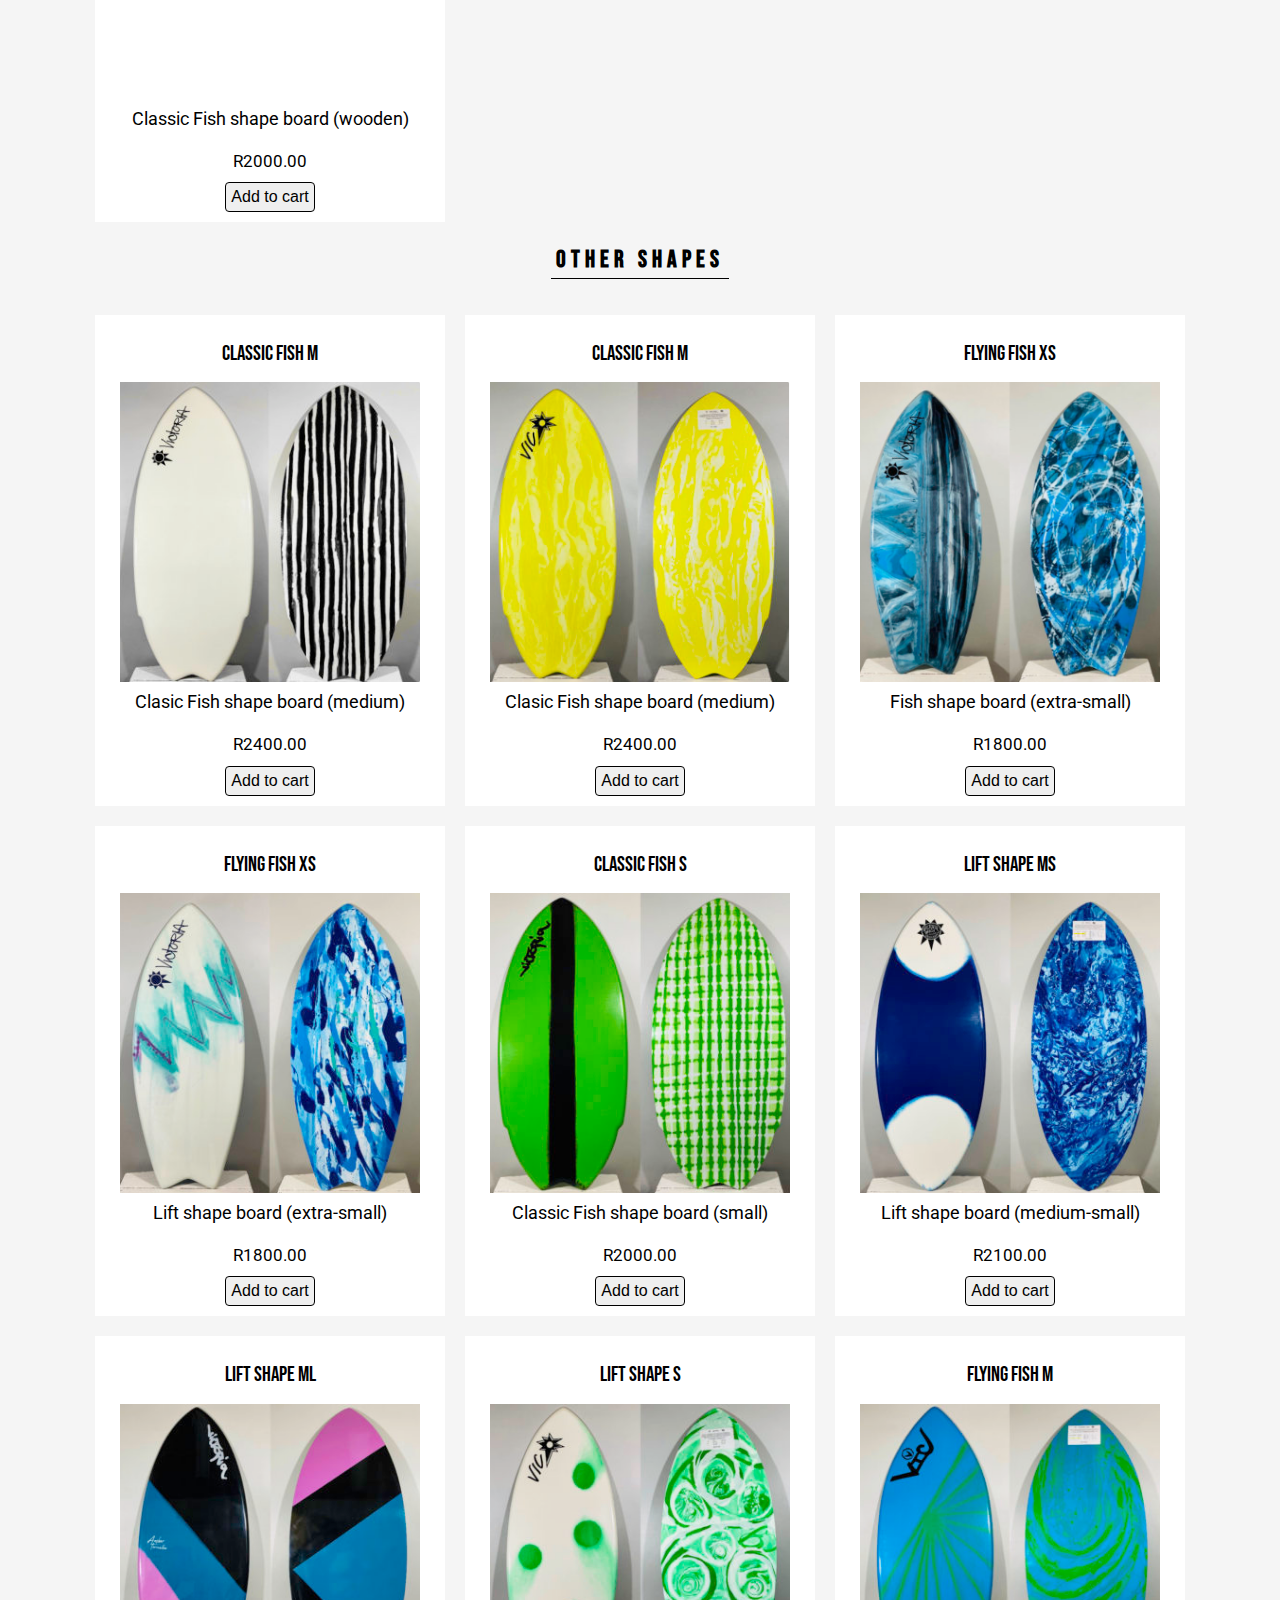
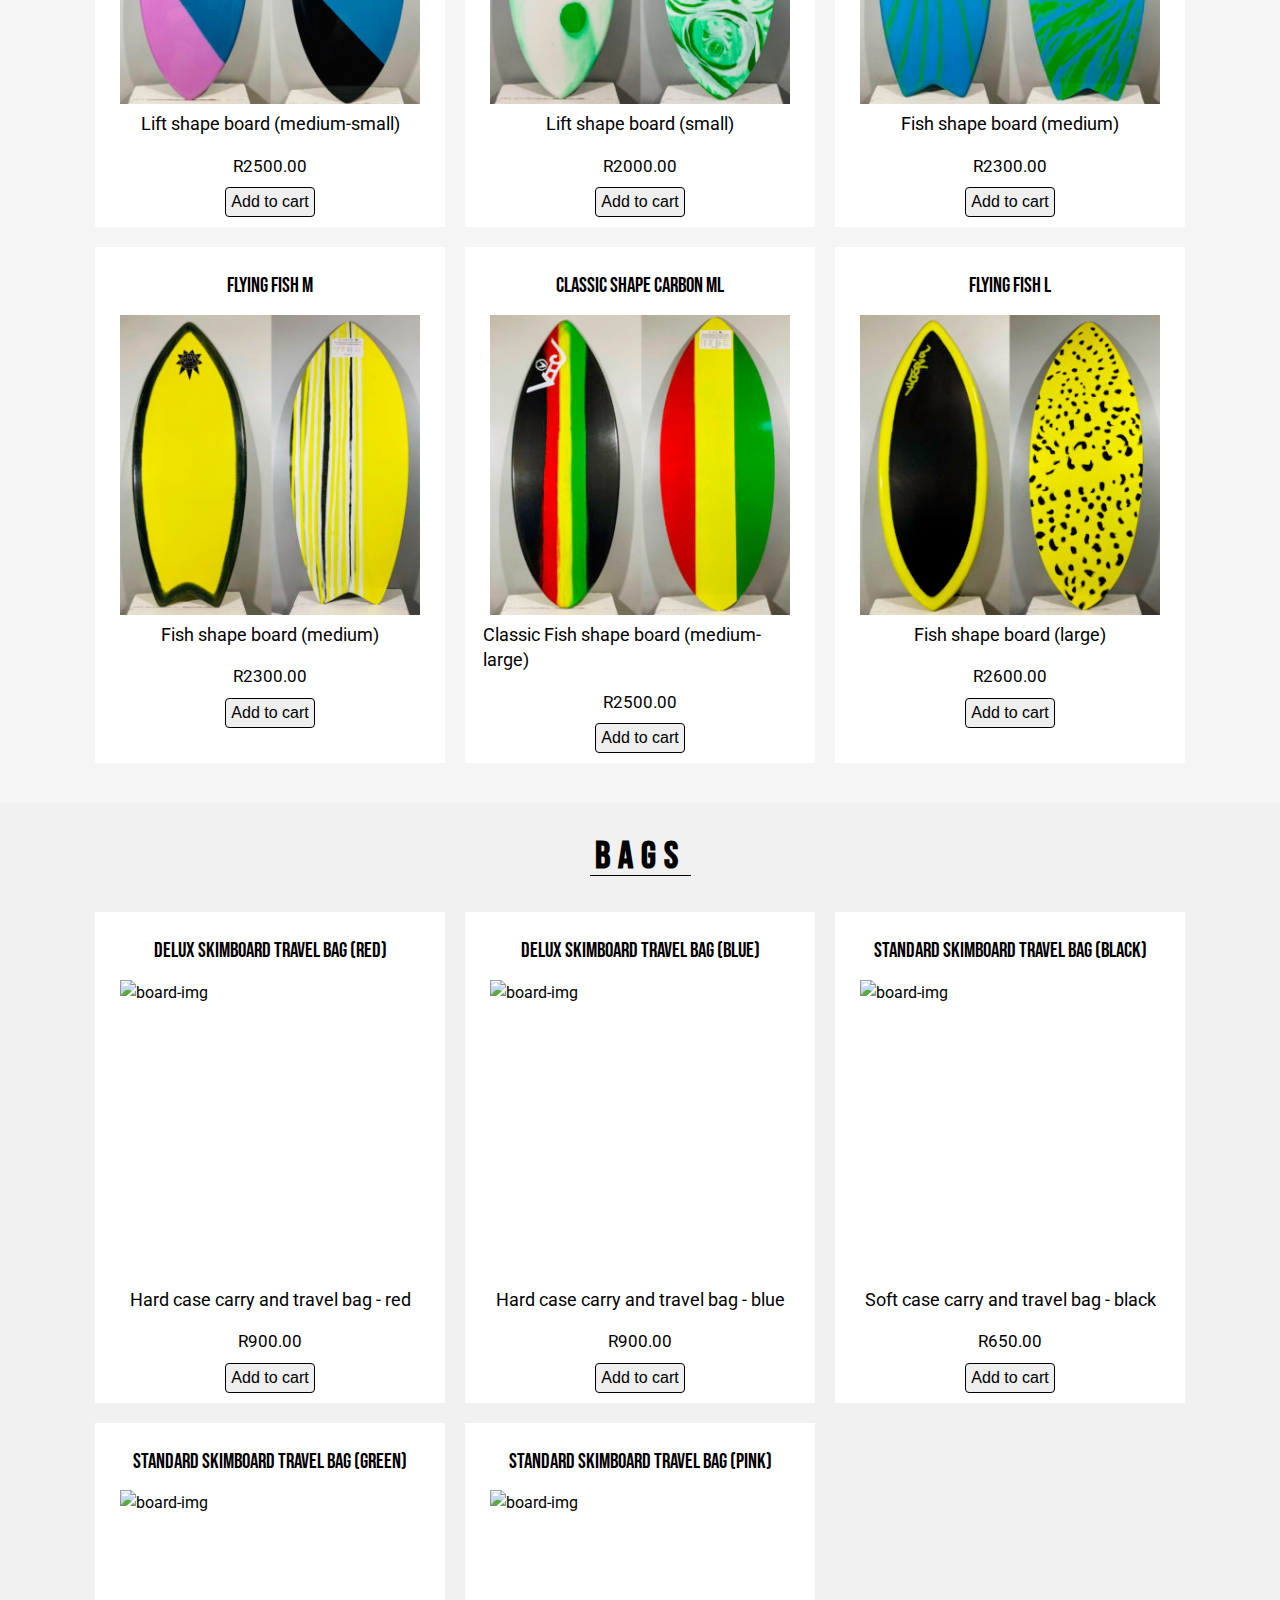
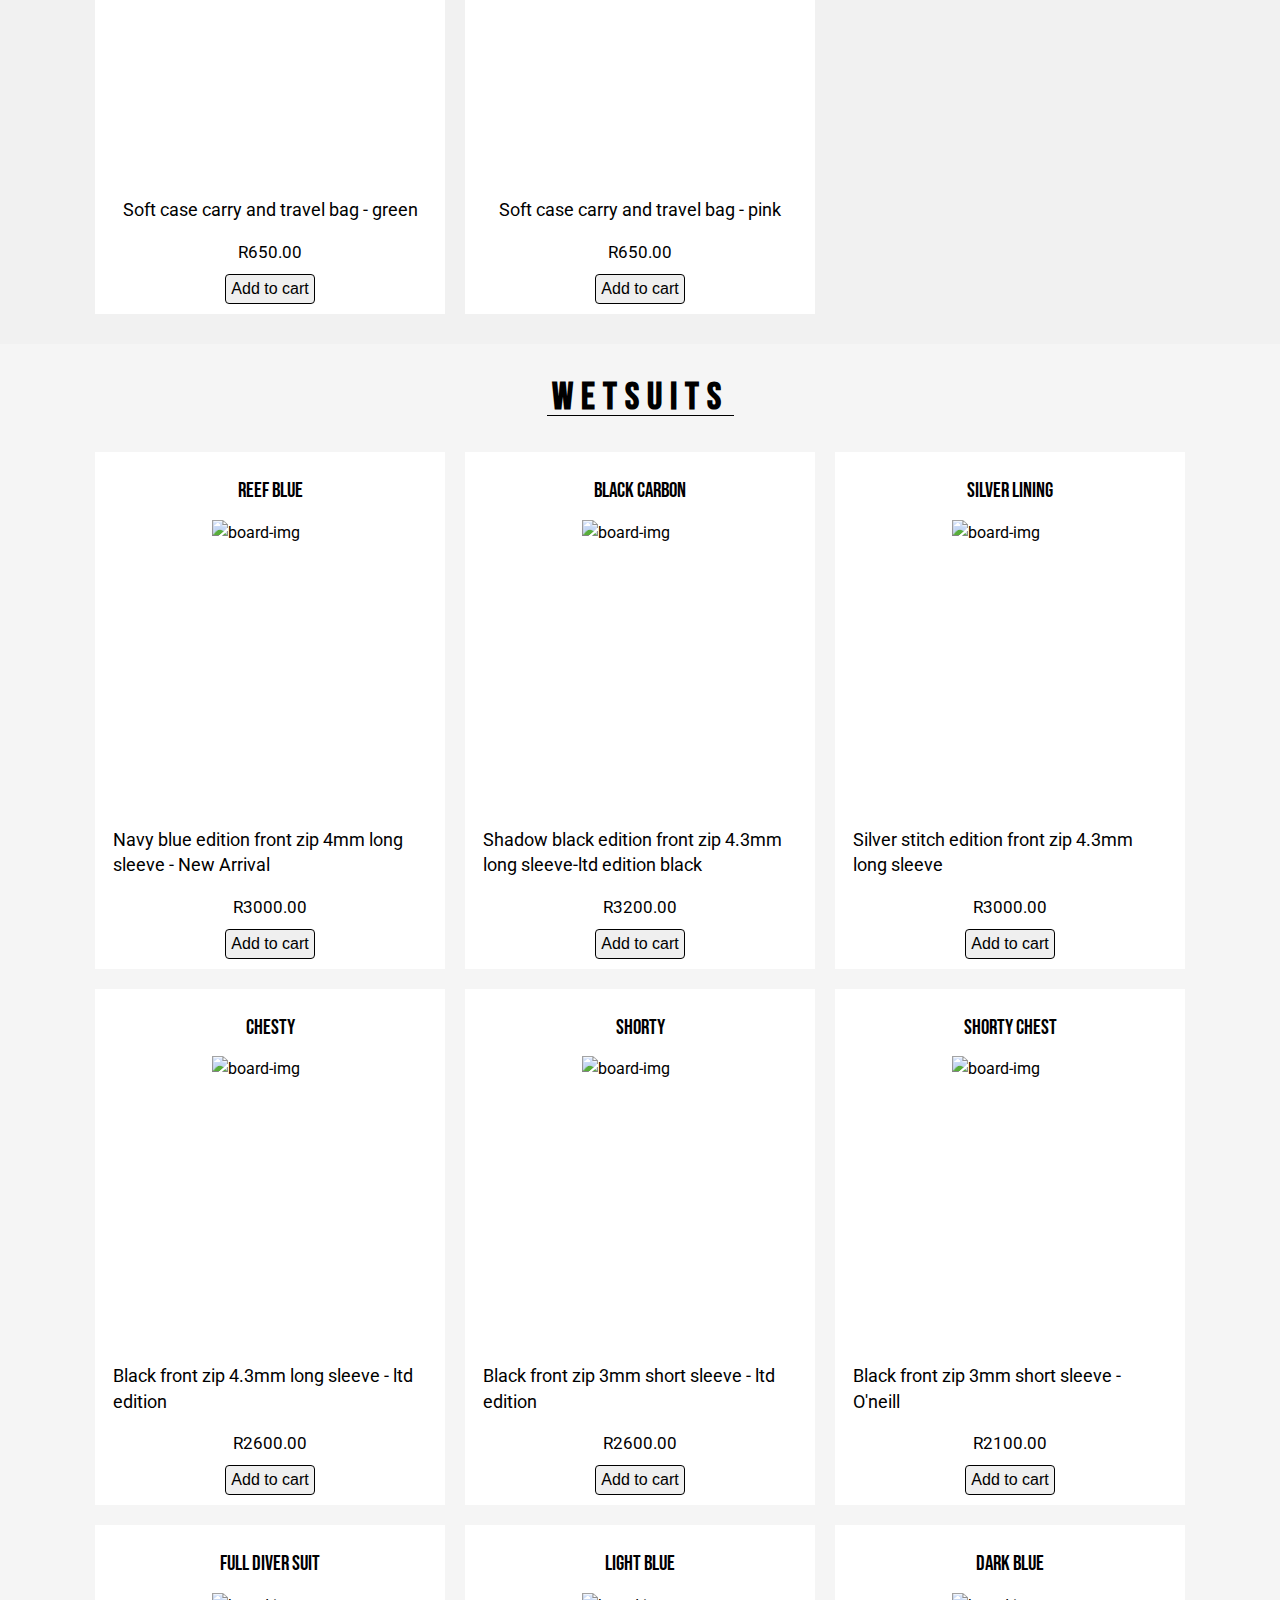
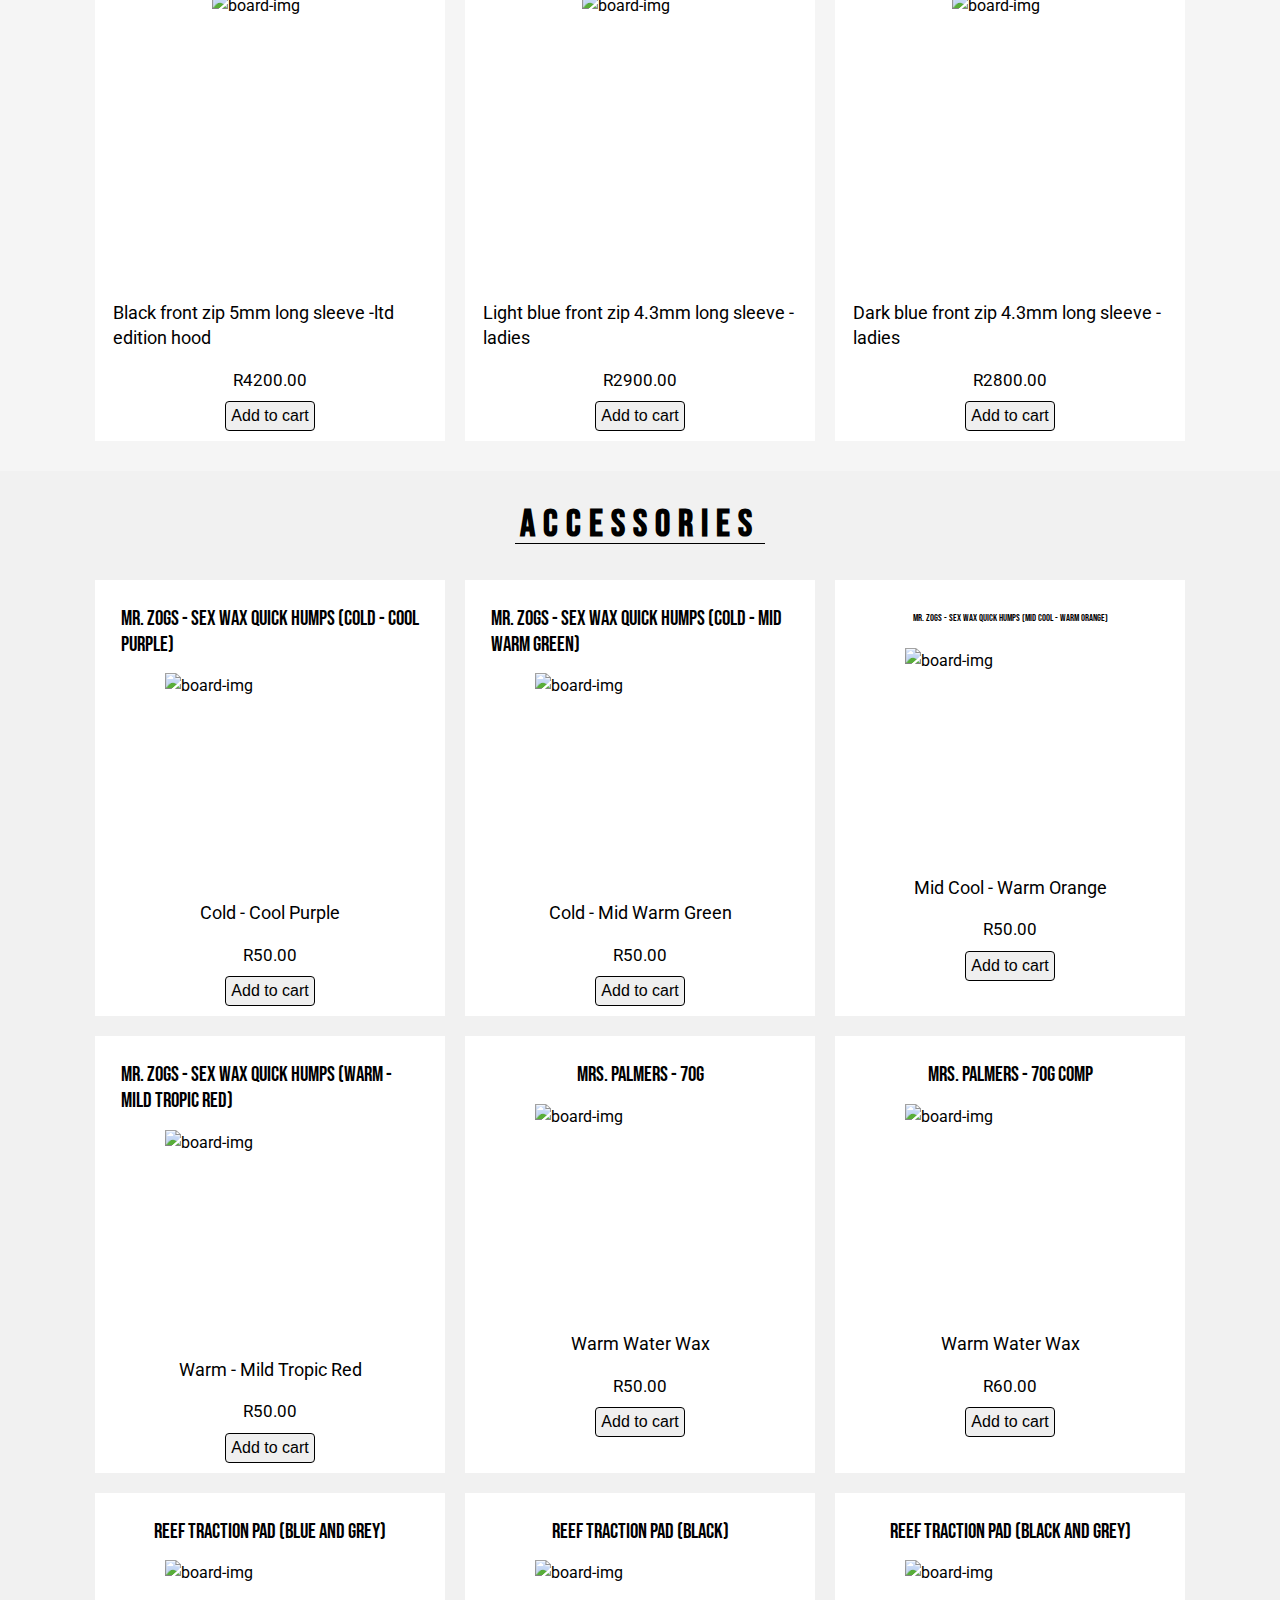
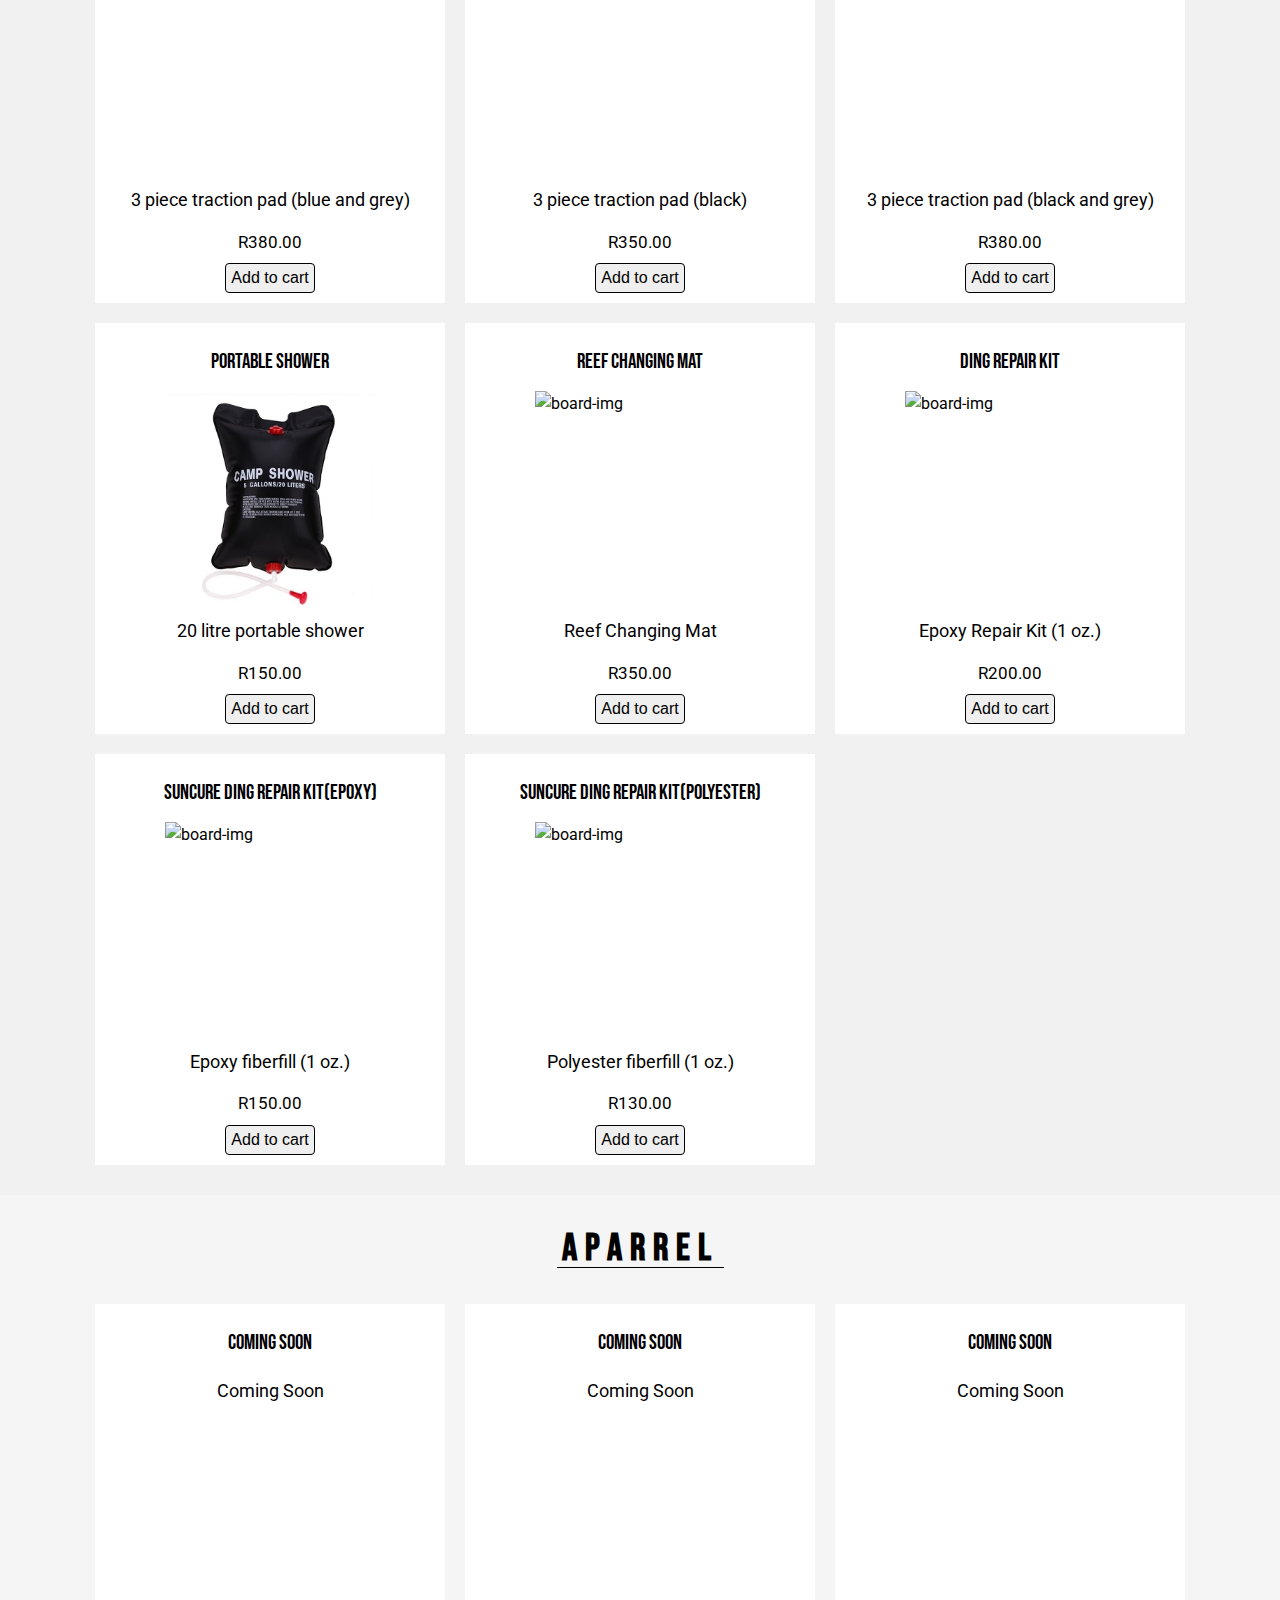
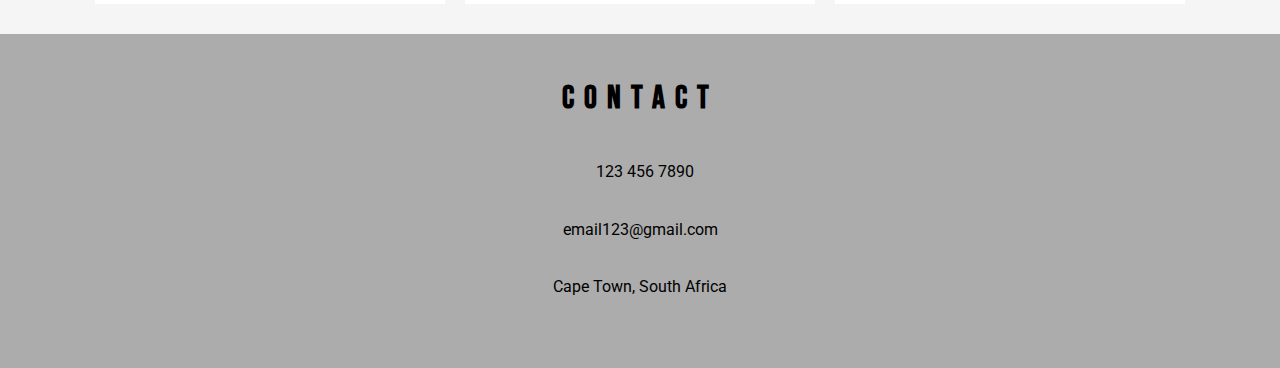
==== commit 331eefde: "Shop completed" ====
--- a/shop.html
+++ b/shop.html
@@ -1,565 +1,660 @@
 <!DOCTYPE html>
 <html lang="en">
+
 <head>
-    <meta charset="UTF-8">
-    <meta name="viewport" content="width=device-width, initial-scale=1.0">
-    <script src="https://kit.fontawesome.com/6f89e29cb7.js" crossorigin="anonymous"></script>
- 
-    <link rel="stylesheet" href="shop.css">
-    <title>shop</title>
+	<meta charset="UTF-8">
+	<meta name="viewport" content="width=360, initial-scale=1">
+	<title></title>
+	<link rel="stylesheet" href="https://fonts.googleapis.com/css?family=Lobster">
+	<link rel="stylesheet" href="shop.css">
+	<script src="https://kit.fontawesome.com/6f89e29cb7.js" crossorigin="anonymous"></script>
 </head>
+
 <body>
-
-<div class="site-wrapper">
-
-    <nav class="navigation-bar">   
+	<main class="site-wrapper">
+		<nav class="navigation-bar">   
             
-        <!-- Hamburger Menu start-->
-         <a href="javascript:void(0)" class="hamburger-button">
-            <span class="bar"></span>
-            <span class="bar"></span>
-            <span class="bar"></span>
-        </a> 
-        <!-- Hamburger Menu end-->
-             <div class="nav-links"> 
-                 <ul>
-                    <li> <a href="index.html"> Home</a></li>
-                    <!-- <li> <a href="#builds.html"> Builds</a></li> -->
-                    <li> <a href="shop.html"> Shop</a></li>
-                    <li> <a href="gallery.html"> Gallery</a></li>
-                    <li> <a href="about.html"> About</a></li>
-                    <li> <a href="#contact"> Contact</a></li>
-                    <li> <a href="cart.html"> <i class="fas fa-shopping-cart"></i> <span class="cart-items"></span></a> </li>
-                </ul>  
-            
-                
-            </div>   
-    </nav>
-
-    <div class="shop-wrapper"> 
+			<!-- Hamburger Menu start-->
+			 <a href="javascript:void(0)" class="hamburger-button">
+				<span class="bar"></span>
+				<span class="bar"></span>
+				<span class="bar"></span>
+			</a> 
+			<!-- Hamburger Menu end-->
+				 <div class="nav-links"> 
+					 <ul>
+						<li> <a href="index.html"> Home</a></li>
+						<!-- <li> <a href="#builds.html"> Builds</a></li> -->
+						<li> <a href="#"> Shop</a></li>
+						<li> <a href="about.html"> Gallery</a></li>
+						<li> <a href="about.html"> About</a></li>
+						<li> <a href="#contact"> Contact</a></li>
+					</ul>  
+				
+					
+				</div>   
+		</nav>
+
+
+        <div class="searchbar-holder">
+            <!-- <input  id="searchbar" class="search-bar"type="text" placeholder="Search for products, brands, items..."> -->
+            <!-- <button class="search-btn"> <i class="fas fa-search"></i> </button> -->
+            <div  class="filter-shop">
+				<div class="divider-one">
+                <option value="all" id="options">All</option>
+                <option value="boards" id="options">Boards</option>
+				<option value="bags" id="options">Bags</option>
+			</div>
+			<div class="divider-two">
+                <option value="wetsuits" id="options">Wetsuits</option>
+                <option value="accessories" id="options">Accessories</option>
+                <option value="aparrel" id="options">Aparrel</option>
+				<!-- <option value="" id="options">cart </option> -->
+			</div>
+			</div>
+			
+				<i class="fas fa-shopping-cart" id="shopping-cart"></i>
+			
+		</div>
+		<div class="cart-display">
+			<div class='cart-header'>
+		    	<h2 class="h2-cart">Cart</h2>
+		    </div>
+			<div class="cart"></div>
+		</div>
+          
        
-        <div class="searchbar-holder">
-            <input  id="searchbar" type="text" placeholder="Search for products, brands...">
-            <button class="search-btn"> <i class="fas fa-search"></i> </button>
-            <select name="todos" class="filter-shop">
-                <option value="all">All</option>
-                <option value="boards">Boards</option>
-                <option value="bags">Bags</option>
-                <option value="wetsuits">Wetsuits</option>
-                <option value="accessories">Accessories</option>
-                <option value="aparrel">Aparrel</option>
-                
-            </select>
-        </div>
-          
-        <div class="search-result-holder" style="display:none ">
-            <div class="clear-search"></div>
-            <div class="not-found" style="display:none"></div>
-            <div class="search-display-holder"> </div>
-        </div>
-    <div class="shop-display all">
-        <div class="boards-wrapper boards">
-        <div class="h1-header">
-             <h1>Boards</h1> 
-            </div>
-            <div class="h2-favourite">
-                <h2>Favourites</h2>
-            </div>
-        
-        <div class="boards-holder-favourite">
-
-            <div class="item" id="red-baron">
-                <div class="item-name"> Red Baron </div>
-                <div class="img-holder">
-                    <img src="shop-images/single-boards/board1.png" alt="board-img" >
-                </div>                
-                <div class="item-description"> Classic Lift shape board </div>
-                <div class="item-price">R2400.00</div>
-                <button class="add-to-cart">Add to cart</button>
-            </div>
-
-            <div class="item" id="black-one">
-                <div class="item-name"> Black One </div>
-                <div class="img-holder">
-                    <img src="shop-images/single-boards/board2.png" alt="board-img" >
-                </div>                
-                <div class="item-description"> Classic Lift shape board</div>
-                <div class="item-price">R2400.00</div>
-                <button class="add-to-cart">Add to cart</button>
-            </div>
-
-            <div class="item" id="red-baron">
-                <div class="item-name"> Black and Blue </div>
-                <div class="img-holder">
-                    <img src="shop-images/single-boards/board3.png" alt="board-img">
-                </div>                
-                <div class="item-description"> Classic Lift shape board</div>
-                <div class="item-price">R2600.00</div>
-                <button class="add-to-cart">Add to cart</button>
-            </div>
-            <div class="item" id="red-baron">
-                <div class="item-name"> Fish board </div>
-                <div class="img-holder">
-                    <img src="shop-images/single-boards/board4.png" alt="board-img" >
-                </div>                
-                <div class="item-description"> Classic Fish shape board</div>
-                <div class="item-price">R2600.00</div>
-                <button class="add-to-cart">Add to cart</button>
-            </div>
-        </div> 
-        
-        <div class="h2-favourite">
-            <h2>Other Shapes</h2>
-        </div>
-
-        <div class="boards-holder-other">
-            <div class="item" id="five">
-                <div class="item-name"> Classic Fish M </div>
-                <div class="img-holder other-shapes">
-                    <img src="shop-images/boards/board-1.png" alt="board-img" id="board">
-                </div>
-                <div class="item-description"> Clasic Fish shape board (medium)</div>
-                <div class="item-price">R2400.00</div>
-                <button class="add-to-cart">Add to cart</button>
-            </div>
-            <div class="item" id="six">
-                <div class="item-name"> Classic Fish M</div>
-                <div class="img-holder other-shapes">
-                    <img src="shop-images/boards/board-2.png" alt="board-img" id="board">
-                </div>
-                <div class="item-description"> Clasic Fish shape board (medium)</div>
-                <div class="item-price">R2400.00</div>
-                <button class="add-to-cart">Add to cart</button>
-            </div>
-            <div class="item" id="seven">
-                <div class="item-name"> Flying Fish XS</div>
-                <div class="img-holder other-shapes">
-                    <img src="shop-images/boards/board-3.png" alt="board-img" id="board">
-                </div>
-                <div class="item-description"> Fish shape board (extra-small)</div>
-                <div class="item-price">R1800.00</div>
-                <button class="add-to-cart">Add to cart</button>
-            </div>
-            <div class="item" id="eight">
-                <div class="item-name"> Flying Fish XS</div>
-                <div class="img-holder other-shapes">
-                    <img src="shop-images/boards/board-4.png" alt="board-img" id="board">
-                </div>
-                <div class="item-description"> Lift shape board (extra-small)</div>
-                <div class="item-price">R1800.00</div>
-                <button class="add-to-cart">Add to cart</button>
-            </div>
-            <div class="item" id="nine">
-                <div class="item-name"> Classic Fish S</div>
-                <div class="img-holder other-shapes">
-                    <img src="shop-images/boards/board-5.png" alt="board-img" id="board">
-                </div>
-                <div class="item-description"> Classic Fish shape board (small)</div>
-                <div class="item-price">R2000.00</div>
-                <button class="add-to-cart">Add to cart</button>
-            </div>
-            <div class="item" id="ten">
-                <div class="item-name"> LIFT Shape MS</div>
-                <div class="img-holder other-shapes">
-                    <img src="shop-images/boards/board-6.png" alt="board-img" id="board">
-                </div>
-                <div class="item-description"> Lift shape board (medium-small) </div>
-                <div class="item-price">R2100.00</div>
-                <button class="add-to-cart">Add to cart</button>
-            </div>
-            <div class="item" id="eleven">
-                <div class="item-name"> LIFT Shape ML</div>
-                <div class="img-holder other-shapes">
-                    <img src="shop-images/boards/board-7.png" alt="board-img" id="board">
-                </div>
-                <div class="item-description"> Lift shape board (medium-small)</div>
-                <div class="item-price">R2500.00</div>
-                <button class="add-to-cart">Add to cart</button>
-            </div>
-            <div class="item" id="twelve">
-                <div class="item-name"> Lift Shape S</div>
-                <div class="img-holder other-shapes">
-                    <img src="shop-images/boards/board-8.png" alt="board-img" id="board">
-                </div>
-                <div class="item-description"> Lift shape board (small)</div>
-                <div class="item-price">R2000.00</div>
-                <button class="add-to-cart">Add to cart</button>
-            </div>
-            <div class="item" id="thirteen">
-                <div class="item-name"> Flying Fish M</div>
-                <div class="img-holder other-shapes">
-                    <img src="shop-images/boards/board-9.png" alt="board-img" id="board">
-                </div>
-                <div class="item-description"> Fish shape board (medium)</div>
-                <div class="item-price">R2300.00</div>
-                <button class="add-to-cart">Add to cart</button>
-            </div>
-            <div class="item" id="fourteen">
-                <div class="item-name"> Flying Fish M</div>
-                <div class="img-holder other-shapes">
-                    <img src="shop-images/boards/board-10.png" alt="board-img" id="board">
-                </div>
-                <div class="item-description">  Fish shape board (medium) </div>
-                <div class="item-price">R2300.00</div>
-                <button class="add-to-cart">Add to cart</button>
-            </div>
-            <div class="item" id="fifteen">
-                <div class="item-name"> Classic Shape Carbon ML</div>
-                <div class="img-holder other-shapes">
-                    <img src="shop-images/boards/board-11.png" alt="board-img" id="board">
-                </div>
-                <div class="item-description">  Classic Fish shape board (medium-large) </div>
-                <div class="item-price">R2500.00</div>
-                <button class="add-to-cart">Add to cart</button>
-            </div>
-            <div class="item" id="sixteen">
-                <div class="item-name"> Flying Fish L</div>
-                <div class="img-holder other-shapes">
-                    <img src="shop-images/boards/board-12.png" alt="board-img" id="board">
-                </div>
-                <div class="item-description"> Fish shape board (large) </div>
-                <div class="item-price">R2600.00</div>
-                <button class="add-to-cart">Add to cart</button>
-            </div>
-        </div>
-    </div>
-
-    <div class="bags-wrapper bags">
-        <div class="h1-header">
-            <h1>Bags</h1> 
-           </div>
-    
-        <div class="bags-holder">
-            <div class="item" id="one">
-                <div class="item-name"> Delux Skimboard Travel Bag </div>
-                <div class="other-holder">
-                    <img src="shop-images/bags/bag1.png" alt="board-img" id="board4">
-                </div>
-                <div class="item-description"> Hard case carry and travel bag - black </div>
-                <div class="item-price">R900.00</div>
-                <button class="add-to-cart">Add to cart</button>
-            </div>
-            <div class="item" id="three">
-                <div class="item-name"> Delux Skimboard Travel Bag </div>
-                <div class="other-holder">
-                    <img src="shop-images/bags/bag2.png" alt="board-img" id="board4">
-                </div>
-                <div class="item-description"> Hard case carry and travel bag - blue </div>
-                <div class="item-price">R900.00</div>
-                <button class="add-to-cart">Add to cart</button>
-            </div>
-            <div class="item" id="two">
-                <div class="item-name"> Standard Skimboard Travel Bag </div>
-                <div class="other-holder">
-                    <img src="shop-images/bags/bag3.png" alt="board-img" id="board4">
-                </div>
-                <div class="item-description"> Soft case carry and travel bag - pink</div>
-                <div class="item-price">R650.00</div>
-                <button class="add-to-cart">Add to cart</button>
-            </div>
-            <div class="item" id="four">
-                <div class="item-name"> Standard Skimboard Travel Bag </div>
-                <div class="other-holder">
-                    <img src="shop-images/bags/bag4.png" alt="board-img" id="board4">
-                </div>
-                <div class="item-description"> Soft case carry and travel bag - green </div>
-                <div class="item-price">R650.00</div>
-                <button class="add-to-cart">Add to cart</button>
-            </div>
-            <div class="item" id="five">
-                <div class="item-name"> Standard Skimboard Travel Bag </div>
-                <div class="other-holder">
-                    <img src="shop-images/bags/bag5.png" alt="board-img" id="board4">
-                </div>
-                <div class="item-description"> Soft case carry and travel bag - red </div>
-                <div class="item-price">R650.00</div>
-                <button class="add-to-cart">Add to cart</button>
-            </div>
-        
-        </div>
-    </div>
-        
-    <div class="wetsuit-wrapper wetsuits">
-        <div class="h1-header">
-            <h1>Wetsuits</h1> 
-           </div>
-        
-        <div class="wetsuit-holder">
-            <div class="item" id="one">
-                <div class="item-name"> Reef blue </div>
-                <div class="other-holder">
-                    <img src="shop-images/suits/suit2.png" alt="board-img" id="board4">
-                </div>
-                <div class="item-description"> Navy blue edition front zip 4mm long sleeve  - New Arrival</div>
-                <div class="item1-price">R3000.00</div>
-                <button class="add-to-cart">Add to cart</button>
-            </div>
-            <div class="item" id="two">
-                <div class="item-name"> Black Carbon </div>
-                <div class="other-holder">
-                    <img src="shop-images/suits/suit3.png" alt="board-img" id="board4">
-                </div>
-                <div class="item-description">Shadow black edition front zip 4.3mm long sleeve-ltd edition black</div>
-                <div class="item-price">R3200.00</div>
-                <button class="add-to-cart">Add to cart</button>
-            </div>
-            <div class="item" id="three">
-                <div class="item-name"> Silver lining </div>
-                <div class="other-holder">
-                    <img src="shop-images/suits/suit4.png" alt="board-img" id="board4">
-                </div>
-                <div class="item-description">Silver stitch edition front zip 4.3mm long sleeve</div>
-                <div class="item-price">R3000.00</div>
-                <button class="add-to-cart">Add to cart</button>
-            </div>
-            <div class="item" id="four">
-                <div class="item-name"> Chesty </div>
-                <div class="other-holder">
-                    <img src="shop-images/suits/suit5.png" alt="board-img" id="board4">
-                </div>
-                <div class="item-description"> Black front zip 4.3mm long sleeve - ltd edition</div>
-                <div class="item-price">R2600.00</div>
-                <button class="add-to-cart">Add to cart</button>
-            </div>
-            <div class="item" id="five">
-                <div class="item-name"> Shorty </div>
-                <div class="other-holder">
-                    <img src="shop-images/suits/suit7.png" alt="board-img" id="board4">
-                </div>
-                <div class="item-description"> Black front zip 3mm short sleeve - ltd edition</div>
-                <div class="item-price">R2600.00</div>
-                <button class="add-to-cart">Add to cart</button>
-            </div>
-            <div class="item" id="six">
-                <div class="item-name"> Shorty Chest</div>
-                <div class="other-holder">
-                    <img src="shop-images/suits/suit6.png" alt="board-img" id="board4">
-                </div>
-                <div class="item-description"> Black front zip 3mm short sleeve - O'neill</div>
-                <div class="item-price">R2100.00</div>
-                <button class="add-to-cart">Add to cart</button>
-            </div>
-            <div class="item" id="seven">
-                <div class="item-name"> Full Diver suit</div>
-                <div class="other-holder">
-                    <img src="shop-images/suits/suit1.png" alt="board-img" id="board4">
-                </div>
-                <div class="item-description"> Black front zip 5mm long sleeve -ltd edition hood</div>
-                <div class="item-price">R4200.00</div>
-                <button class="add-to-cart">Add to cart</button>
-            </div>
-            <div class="item" id="eight">
-                <div class="item-name"> Light Blue</div>
-                <div class="other-holder">
-                    <img src="shop-images/suits/suitL2.png" alt="board-img" id="board4">
-                </div>
-                <div class="item-description"> Light blue front zip 4.3mm long sleeve - ladies</div>
-                <div class="item-price">R2900.00</div>
-                <button class="add-to-cart">Add to cart</button>
-            </div>
-            <div class="item" id="nine">
-                <div class="item-name"> Dark Blue</div>
-                <div class="other-holder">
-                    <img src="shop-images/suits/suitL1.png" alt="board-img" id="board4">
-                </div>
-                <div class="item-description"> Dark blue front zip 4.3mm long sleeve - ladies</div>
-                <div class="item-price">R2800.00</div>
-                <button class="add-to-cart">Add to cart</button>
-            </div>
-        </div>
-    </div>
-
-    <div class="accessories-wrapper accessories">
-        <div class="h1-header">
-            <h1>Accessories</h1> 
-           </div>
-        
-    
-    <div class="accessories-holder">
-        <div class="item" id="one">
-            <div class="item-name"> Mr. Zogs - Sex Wax Quick Humps </div>
-            <div class="other-holder img-accessories">
-                <img src="shop-images/accessories/wax1.png" alt="board-img" id="board4">
-            </div>
-            <div class="item-description"> Cold - Cool Purple  </div>
-            <div class="item-price">R50.00</div>
-            <button class="add-to-cart">Add to cart</button>
-        </div>
-        <div class="item" id="three">
-            <div class="item-name"> Mr. Zogs - Sex Wax Quick Humps </div>
-            <div class="other-holder img-accessories">
-                <img src="shop-images/accessories/wax2.png" alt="board-img" id="board4">
-            </div>
-            <div class="item-description"> Cold - Mid Warm Green  </div>
-            <div class="item-price">R50.00</div>
-            <button class="add-to-cart">Add to cart</button>
-        </div>
-        <div class="item" id="two">
-            <div class="item-name"> Mr. Zogs - Sex Wax Quick Humps </div>
-            <div class="other-holder img-accessories">
-                <img src="shop-images/accessories/wax3.png" alt="board-img" id="board4">
-            </div>
-            <div class="item-description"> Mid Cool - Warm Orange   </div>
-            <div class="item-price">R50.00</div>
-            <button class="add-to-cart">Add to cart</button>
-        </div>
-        <div class="item" id="four">
-            <div class="item-name"> Mr. Zogs - Sex Wax Quick Humps </div>
-            <div class="other-holder img-accessories">
-                <img src="shop-images/accessories/wax4.png" alt="board-img" id="board4">
-            </div>
-            <div class="item-description"> Warm - Mild Tropic Red   </div>
-            <div class="item-price">R50.00</div>
-            <button class="add-to-cart">Add to cart</button>
-        </div>
-        <div class="item" id="four">
-            <div class="item-name"> Mrs. Palmers - 70g  </div>
-            <div class="other-holder img-accessories">
-                <img src="shop-images/accessories/wax5.png" alt="board-img" id="board4">
-            </div>
-            <div class="item-description"> Warm Water Wax   </div>
-            <div class="item-price">R50.00</div>
-            <button class="add-to-cart">Add to cart</button>
-        </div>
-        <div class="item" id="five">
-            <div class="item-name"> Mrs. Palmers - 70g Comp  </div>
-            <div class="other-holder img-accessories">
-                <img src="shop-images/accessories/wax6.png" alt="board-img" id="board4">
-            </div>
-            <div class="item-description"> Warm Water Wax   </div>
-            <div class="item-price">R60.00</div>
-            <button class="add-to-cart">Add to cart</button>
-        </div>
-        <div class="item" id="five">
-            <div class="item-name">  Reef Traction pad </div>
-            <div class="other-holder img-accessories">
-                <img src="shop-images/accessories/traction1.png" alt="board-img" id="board4">
-            </div>
-            <div class="item-description"> 3 piece traction pad (blue and grey) </div>
-            <div class="item-price">R380.00</div>
-            <button class="add-to-cart">Add to cart</button>
-        </div>
-        <div class="item" id="five">
-            <div class="item-name">  Reef Traction pad </div>
-            <div class="other-holder img-accessories">
-                <img src="shop-images/accessories/traction2.png" alt="board-img" id="board4">
-            </div>
-            <div class="item-description"> 3 piece traction pad (black) </div>
-            <div class="item-price">R350.00</div>
-            <button class="add-to-cart">Add to cart</button>
-        </div>
-        <div class="item" id="five">
-            <div class="item-name">  Reef Traction pad </div>
-            <div class="other-holder img-accessories">
-                <img src="shop-images/accessories/traction3.png" alt="board-img" id="board4">
-            </div>
-            <div class="item-description"> 3 piece traction pad (black and grey) </div>
-            <div class="item-price">R380.00</div>
-            <button class="add-to-cart">Add to cart</button>
-        </div>
-        <div class="item" id="one">
-            <div class="item-name"> Portable Shower </div>
-            <div class="other-holder img-accessories">
-                <img src="shop-images/accessories/accessory1.png" alt="board-img" id="board4">
-            </div>
-            <div class="item-description"> 20 litre portable shower  </div>
-            <div class="item-price">R150.00</div>
-            <button class="add-to-cart">Add to cart</button>
-        </div>
-        <div class="item" id="three">
-            <div class="item-name"> Reef Changing Mat </div>
-            <div class="other-holder img-accessories">
-                <img src="shop-images/accessories/accessory2.png" alt="board-img" id="board4">
-            </div>
-            <div class="item-description"> Reef Changing Mat </div>
-            <div class="item-price">R350.00</div>
-            <button class="add-to-cart">Add to cart</button>
-        </div>
-        <div class="item" id="two">
-            <div class="item-name"> Ding repair kit </div>
-            <div class="other-holder img-accessories">
-                <img src="shop-images/accessories/ding-kit1.png" alt="board-img" id="board4">
-            </div>
-            <div class="item-description"> Epoxy Repair Kit (1 oz.)</div>
-            <div class="item-price">R200.00</div>
-            <button class="add-to-cart">Add to cart</button>
-        </div>
-        <div class="item" id="four">
-            <div class="item-name">  SunCure ding repair kit </div>
-            <div class="other-holder img-accessories">
-                <img src="shop-images/accessories/ding-kit2.png" alt="board-img" id="board4">
-            </div>
-            <div class="item-description"> Epoxy fiberfill (1 oz.) </div>
-            <div class="item-price">R150.00</div>
-            <button class="add-to-cart">Add to cart</button>
-        </div>
-        <div class="item" id="five">
-            <div class="item-name ">  SunCure ding repair kit </div>
-            <div class="other-holder img-accessories">
-                <img src="shop-images/accessories/ding-kit2.png" alt="board-img" id="board4">
-            </div>
-            <div class="item-description"> Polyester fiberfill (1 oz.) </div>
-            <div class="item-price">R130.00</div>
-            <button class="add-to-cart">Add to cart</button>
-        </div>
-      
-    </div>
-</div>
-
-
-    <div class="aparrel-wrapper aparrel">
-        <div class="h1-header">
-            <h1>Aparrel</h1> 
-           </div>
-        <div class="h1-watermark">Coming Soon</div>
-    
-    <div class="aparrel-holder">
-        <div class="item" id="one">
-            <div class="item-name"> Coming Soon </div>
-            <div class="item-description"> Coming Soon </div>
-            <div class="item-price">-</div>
-            <button class="add-to-cart">Add to cart</button>
-        </div>
-        <div class="item" id="three">
-            <div class="item-name"> Coming Soon </div>
-            <div class="item-description"> Coming Soon </div>
-            <div class="item-price">-</div>
-            <button class="add-to-cart">Add to cart</button>
-        </div>
-        <div class="item" id="two">
-            <div class="item-name"> Coming Soon </div>
-            <div class="item-description"> Coming Soon </div>
-            <div class="item-price">-</div>
-            <button class="add-to-cart">Add to cart</button>
-        </div>
-        <div class="item" id="four">
-            <div class="item-name"> Coming Soon </div>
-            <div class="item-description"> Coming Soon </div>
-            <div class="item-price">-</div>
-            <button class="add-to-cart">Add to cart</button>
-        </div>
-        <div class="item" id="five">
-            <div class="item-name"> Coming Soon </div>
-            <div class="item-description"> Coming Soon </div>
-            <div class="item-price">-</div>
-            <button class="add-to-cart">Add to cart</button>
-        </div>
-      
-    </div>
-</div>
-
-
-        
-        
-    
-    
-    </div>
-     
-   
-
-</div>
-  
-<script src="inventory.js"></script>
-<script src="shop.js"></script>
+
+		<div class="shop-display all">
+			<div class="boards-wrapper boards">
+			<div class="h2-header">
+				 <h2>Boards</h2> 
+				</div>
+				<div class="h2-favourite">
+					<h2>Favourites</h2>
+				</div>
+			
+			<div class="boards-holder-favourite">
+	
+				<div class="item" >
+					<div class="product__name"> Red Baron </div>
+					<div class=" img-holder">
+						<img src="shop-images/single-boards/board1.png" alt="board-img" class="product__image " >
+					</div>                
+					<div class="product__description"> Classic Lift shape board </div>
+					<div class="product__price ">2400.00</div>
+					<button class="add-to-cart"data-action="ADD_TO_CART">Add to cart</button>
+				</div>
+	
+				<div class="item">
+					<div class="product__name"> Black One </div>
+					<div class="img-holder">
+						<img src="shop-images/single-boards/board2.png" alt="board-img" class="product__image ">
+					</div>                
+					<div class="product__description"> Classic Lift shape board</div>
+					<div class="product__price">2400.00</div>
+					<button class="add-to-cart"data-action="ADD_TO_CART">Add to cart</button>
+				</div>
+	
+				<div class="item" >
+					<div class="product__name"> Black and Blue </div>
+					<div class=" img-holder">
+						<img src="shop-images/single-boards/board3.png" alt="board-img" class="product__image ">
+					</div>                
+					<div class="product__description"> Classic Lift shape board</div>
+					<div class="product__price">2600.00</div>
+					<button class="add-to-cart"data-action="ADD_TO_CART">Add to cart</button>
+				</div>
+				<div class="item" >
+					<div class="product__name"> Fish board </div>
+					<div class=" img-holder">
+						<img src="shop-images/single-boards/board4.png" alt="board-img " class="product__image ">
+					</div>                
+					<div class="product__description"> Classic Fish shape board</div>
+					<div class="product__price">2600.00</div>
+					<button class="add-to-cart"data-action="ADD_TO_CART">Add to cart</button>
+				</div>
+				<div class="item" >
+					<div class="product__name"> Magic </div>
+					<div class=" img-holder">
+						<img src="shop-images/single-boards/board5.png" alt="board-img" class="product__image ">
+					</div>                
+					<div class="product__description"> Classic Fish shape board</div>
+					<div class="product__price">2500.00</div>
+					<button class="add-to-cart"data-action="ADD_TO_CART">Add to cart</button>
+				</div>
+				<div class="item" >
+					<div class="product__name"> Blue Ocean </div>
+					<div class=" img-holder">
+						<img src="shop-images/single-boards/board6.png" alt="board-img" class="product__image ">
+					</div>                
+					<div class="product__description"> Classic Fish shape board</div>
+					<div class="product__price">2500.00</div>
+					<button class="add-to-cart"data-action="ADD_TO_CART">Add to cart</button>
+				</div>
+				<div class="item" >
+					<div class="product__name"> Regular </div>
+					<div class=" img-holder">
+						<img src="shop-images/single-boards/board9.png" alt="board-img" class="product__image ">
+					</div>                
+					<div class="product__description"> Classic Fish shape board (wooden)</div>
+					<div class="product__price">2000.00</div>
+					<button class="add-to-cart"data-action="ADD_TO_CART">Add to cart</button>
+				</div>
+				
+			</div> 
+			
+			<div class="h2-favourite">
+				<h2>Other Shapes</h2>
+			</div>
+	
+			<div class="boards-holder-other">
+				<div class="item" >
+					<div class="product__name"> Classic Fish M </div>
+					<div class=" img-holder other-shapes">
+						<img src="shop-images/boards/board-1.png" alt="board-img" id="board" class="product__image ">
+					</div>
+					<div class="product__description"> Clasic Fish shape board (medium)</div>
+					<div class="product__price">2400.00</div>
+					<button class="add-to-cart"data-action="ADD_TO_CART">Add to cart</button>
+				</div>
+				<div class="item" >
+					<div class="product__name"> Classic Fish M</div>
+					<div class=" img-holder other-shapes">
+						<img src="shop-images/boards/board-2.png" alt="board-img" id="board"class="product__image ">
+					</div>
+					<div class="product__description"> Clasic Fish shape board (medium)</div>
+					<div class="product__price">2400.00</div>
+					<button class="add-to-cart"data-action="ADD_TO_CART">Add to cart</button>
+				</div>
+				<div class="item" >
+					<div class="product__name"> Flying Fish XS</div>
+					<div class=" img-holder other-shapes">
+						<img src="shop-images/boards/board-3.png" alt="board-img" id="board"class="product__image  ">
+					</div>
+					<div class="product__description"> Fish shape board (extra-small)</div>
+					<div class="product__price">1800.00</div>
+					<button class="add-to-cart"data-action="ADD_TO_CART">Add to cart</button>
+				</div>
+				<div class="item" >
+					<div class="product__name"> Flying Fish XS</div>
+					<div class=" img-holder other-shapes">
+						<img src="shop-images/boards/board-4.png" alt="board-img" id="board"class="product__image ">
+					</div>
+					<div class="product__description"> Lift shape board (extra-small)</div>
+					<div class="product__price">1800.00</div>
+					<button class="add-to-cart"data-action="ADD_TO_CART">Add to cart</button>
+				</div>
+				<div class="item" >
+					<div class="product__name"> Classic Fish S</div>
+					<div class=" img-holder other-shapes">
+						<img src="shop-images/boards/board-5.png" alt="board-img" id="board"class="product__image ">
+					</div>
+					<div class="product__description"> Classic Fish shape board (small)</div>
+					<div class="product__price">2000.00</div>
+					<button class="add-to-cart"data-action="ADD_TO_CART">Add to cart</button>
+				</div>
+				<div class="item" >
+					<div class="product__name"> LIFT Shape MS</div>
+					<div class=" img-holder other-shapes">
+						<img src="shop-images/boards/board-6.png" alt="board-img" id="board"class="product__image ">
+					</div>
+					<div class="product__description"> Lift shape board (medium-small) </div>
+					<div class="product__price">2100.00</div>
+					<button class="add-to-cart"data-action="ADD_TO_CART">Add to cart</button>
+				</div>
+				<div class="item" >
+					<div class="product__name"> LIFT Shape ML</div>
+					<div class=" img-holder other-shapes">
+						<img src="shop-images/boards/board-7.png" alt="board-img" id="board"class="product__image ">
+					</div>
+					<div class="product__description"> Lift shape board (medium-small)</div>
+					<div class="product__price">2500.00</div>
+					<button class="add-to-cart"data-action="ADD_TO_CART">Add to cart</button>
+				</div>
+				<div class="item" >
+					<div class="product__name"> Lift Shape S</div>
+					<div class=" img-holder other-shapes">
+						<img src="shop-images/boards/board-8.png" alt="board-img" id="board"class="product__image ">
+					</div>
+					<div class="product__description"> Lift shape board (small)</div>
+					<div class="product__price">2000.00</div>
+					<button class="add-to-cart"data-action="ADD_TO_CART">Add to cart</button>
+				</div>
+				<div class="item" >
+					<div class="product__name"> Flying Fish M</div>
+					<div class=" img-holder other-shapes">
+						<img src="shop-images/boards/board-9.png" alt="board-img" id="board" class="product__image">
+					</div>
+					<div class="product__description"> Fish shape board (medium)</div>
+					<div class="product__price">2300.00</div>
+					<button class="add-to-cart"data-action="ADD_TO_CART">Add to cart</button>
+				</div>
+				<div class="item" >
+					<div class="product__name"> Flying Fish M</div>
+					<div class=" img-holder other-shapes">
+						<img src="shop-images/boards/board-10.png" alt="board-img" id="board" class="product__image">
+					</div>
+					<div class="product__description">  Fish shape board (medium) </div>
+					<div class="product__price">2300.00</div>
+					<button class="add-to-cart"data-action="ADD_TO_CART">Add to cart</button>
+				</div>
+				<div class="item" >
+					<div class="product__name"> Classic Shape Carbon ML</div>
+					<div class=" img-holder other-shapes">
+						<img src="shop-images/boards/board-11.png" alt="board-img" id="board" class="product__image">
+					</div>
+					<div class="product__description">  Classic Fish shape board (medium-large) </div>
+					<div class="product__price">2500.00</div>
+					<button class="add-to-cart"data-action="ADD_TO_CART">Add to cart</button>
+				</div>
+				<div class="item" >
+					<div class="product__name"> Flying Fish L</div>
+					<div class=" img-holder other-shapes">
+						<img src="shop-images/boards/board-12.png" alt="board-img" id="board" class="product__image">
+					</div>
+					<div class="product__description"> Fish shape board (large) </div>
+					<div class="product__price">2600.00</div>
+					<button class="add-to-cart"data-action="ADD_TO_CART">Add to cart</button>
+				</div>
+			</div>
+		</div>
+	
+		<div class="bags-wrapper bags">
+			<div class="h2-header">
+				<h2>Bags</h2> 
+			   </div>
+		
+			<div class="bags-holder">
+				<div class="item" id="one">
+					<div class="product__name"> Delux Skimboard Travel Bag (red) </div>
+					<div class=" other-holder other-shapes">
+						<img src="shop-images/bags/bag1.png" alt="board-img" id="board4" class="product__image">
+					</div>
+					<div class="product__description"> Hard case carry and travel bag - red </div>
+					<div class="product__price">900.00</div>
+					<button class="add-to-cart"data-action="ADD_TO_CART">Add to cart</button>
+				</div>
+				<div class="item" id="three">
+					<div class="product__name"> Delux Skimboard Travel Bag (blue) </div>
+					<div class=" other-holder other-shapes">
+						<img src="shop-images/bags/bag2.png" alt="board-img" id="board4" class="product__image">
+					</div>
+					<div class="product__description"> Hard case carry and travel bag - blue </div>
+					<div class="product__price">900.00</div>
+					<button class="add-to-cart"data-action="ADD_TO_CART">Add to cart</button>
+				</div>
+				<div class="item" id="two">
+					<div class="product__name"> Standard Skimboard Travel Bag (black)</div>
+					<div class=" other-holder other-shapes">
+						<img src="shop-images/bags/bag3.png" alt="board-img" id="board4" class="product__image">
+					</div>
+					<div class="product__description"> Soft case carry and travel bag - black</div>
+					<div class="product__price">650.00</div>
+					<button class="add-to-cart"data-action="ADD_TO_CART">Add to cart</button>
+				</div>
+				<div class="item" id="four">
+					<div class="product__name"> Standard Skimboard Travel Bag (green)</div>
+					<div class=" other-holder other-shapes">
+						<img src="shop-images/bags/bag4.png" alt="board-img" id="board4" class="product__image">
+					</div>
+					<div class="product__description"> Soft case carry and travel bag - green </div>
+					<div class="product__price">650.00</div>
+					<button class="add-to-cart"data-action="ADD_TO_CART">Add to cart</button>
+				</div>
+				<div class="item" id="five">
+					<div class="product__name"> Standard Skimboard Travel Bag (pink)</div>
+					<div class=" other-holder other-shapes">
+						<img src="shop-images/bags/bag5.png" alt="board-img" id="board4" class="product__image">
+					</div>
+					<div class="product__description"> Soft case carry and travel bag - pink </div>
+					<div class="product__price">650.00</div>
+					<button class="add-to-cart"data-action="ADD_TO_CART">Add to cart</button>
+				</div>
+			
+			</div>
+		</div>
+			
+		<div class="wetsuit-wrapper wetsuits">
+			<div class="h2-header">
+				<h2>Wetsuits</h2> 
+			   </div>
+			
+			<div class="wetsuit-holder">
+				<div class="item" id="one">
+					<div class="product__name"> Reef blue </div>
+					<div class=" img-holder other-holder">
+						<img src="shop-images/suits/suit2.png" alt="board-img" id="board4" class="product__image">
+					</div>
+					<div class="product__description"> Navy blue edition front zip 4mm long sleeve  - New Arrival</div>
+					<div class="product__price">3000.00</div>
+					<button class="add-to-cart"data-action="ADD_TO_CART">Add to cart</button>
+				</div>
+				<div class="item" id="two">
+					<div class="product__name"> Black Carbon </div>
+					<div class=" img-holder other-holder">
+						<img src="shop-images/suits/suit3.png" alt="board-img" id="board4" class="product__image">
+					</div>
+					<div class="product__description">Shadow black edition front zip 4.3mm long sleeve-ltd edition black</div>
+					<div class="product__price">3200.00</div>
+					<button class="add-to-cart"data-action="ADD_TO_CART">Add to cart</button>
+				</div>
+				<div class="item" id="three">
+					<div class="product__name"> Silver lining </div>
+					<div class=" img-holder other-holder">
+						<img src="shop-images/suits/suit4.png" alt="board-img" id="board4" class="product__image">
+					</div>
+					<div class="product__description">Silver stitch edition front zip 4.3mm long sleeve</div>
+					<div class="product__price">3000.00</div>
+					<button class="add-to-cart"data-action="ADD_TO_CART">Add to cart</button>
+				</div>
+				<div class="item" id="four">
+					<div class="product__name"> Chesty </div>
+					<div class=" img-holder other-holder">
+						<img src="shop-images/suits/suit5.png" alt="board-img" id="board4" class="product__image">
+					</div>
+					<div class="product__description"> Black front zip 4.3mm long sleeve - ltd edition</div>
+					<div class="product__price">2600.00</div>
+					<button class="add-to-cart"data-action="ADD_TO_CART">Add to cart</button>
+				</div>
+				<div class="item" id="five">
+					<div class="product__name"> Shorty </div>
+					<div class=" img-holder other-holder">
+						<img src="shop-images/suits/suit7.png" alt="board-img" id="board4" class="product__image">
+					</div>
+					<div class="product__description"> Black front zip 3mm short sleeve - ltd edition</div>
+					<div class="product__price">2600.00</div>
+					<button class="add-to-cart"data-action="ADD_TO_CART">Add to cart</button>
+				</div>
+				<div class="item" id="six">
+					<div class="product__name"> Shorty Chest</div>
+					<div class=" img-holder other-holder">
+						<img src="shop-images/suits/suit6.png" alt="board-img" id="board4" class="product__image">
+					</div>
+					<div class="product__description"> Black front zip 3mm short sleeve - O'neill</div>
+					<div class="product__price">2100.00</div>
+					<button class="add-to-cart"data-action="ADD_TO_CART">Add to cart</button>
+				</div>
+				<div class="item" id="seven">
+					<div class="product__name"> Full Diver suit</div>
+					<div class=" img-holder other-holder">
+						<img src="shop-images/suits/suit1.png" alt="board-img" id="board4" class="product__image">
+					</div>
+					<div class="product__description"> Black front zip 5mm long sleeve -ltd edition hood</div>
+					<div class="product__price">4200.00</div>
+					<button class="add-to-cart"data-action="ADD_TO_CART">Add to cart</button>
+				</div>
+				<div class="item" id="eight">
+					<div class="product__name"> Light Blue</div>
+					<div class=" img-holder other-holder">
+						<img src="shop-images/suits/suitL2.png" alt="board-img" id="board4" class="product__image">
+					</div>
+					<div class="product__description"> Light blue front zip 4.3mm long sleeve - ladies</div>
+					<div class="product__price">2900.00</div>
+					<button class="add-to-cart"data-action="ADD_TO_CART">Add to cart</button>
+				</div>
+				<div class="item" id="nine">
+					<div class="product__name"> Dark Blue</div>
+					<div class=" img-holder other-holder">
+						<img src="shop-images/suits/suitL1.png" alt="board-img" id="board4" class="product__image">
+					</div>
+					<div class="product__description"> Dark blue front zip 4.3mm long sleeve - ladies</div>
+					<div class="product__price">2800.00</div>
+					<button class="add-to-cart"data-action="ADD_TO_CART">Add to cart</button>
+				</div>
+			</div>
+		</div>
+	
+		<div class="accessories-wrapper accessories">
+			<div class="h2-header">
+				<h2>Accessories</h2> 
+			   </div>
+			
+		
+		<div class="accessories-holder">
+			<div class="item" id="one">
+				<div class="product__name"> Mr. Zogs - Sex Wax Quick Humps (Cold - Cool Purple) </div>
+				<div class="e img-holder other-holder img-accessories">
+					<img src="shop-images/accessories/wax1.png" alt="board-img" id="board4" class="product__image">
+				</div>
+				<div class="product__description"> Cold - Cool Purple  </div>
+				<div class="product__price">50.00</div>
+				<button class="add-to-cart"data-action="ADD_TO_CART">Add to cart</button>
+			</div>
+			<div class="item" id="three">
+				<div class="product__name"> Mr. Zogs - Sex Wax Quick Humps (Cold - Mid Warm Green)</div>
+				<div class=" img-holder other-holder img-accessories">
+					<img src="shop-images/accessories/wax2.png" alt="board-img" id="board4" class="product__image">
+				</div>
+				<div class="product__description"> Cold - Mid Warm Green  </div>
+				<div class="product__price">50.00</div>
+				<button class="add-to-cart"data-action="ADD_TO_CART">Add to cart</button>
+			</div>
+			<div class="item" id="two">
+				<div class="product__name name-extra"> Mr. Zogs - Sex Wax Quick Humps (Mid Cool - Warm Orange) </div>
+				<div class=" img-holder other-holder img-accessories">
+					<img src="shop-images/accessories/wax3.png" alt="board-img" id="board4" class="product__image">
+				</div>
+				<div class="product__description"> Mid Cool - Warm Orange   </div>
+				<div class="product__price">50.00</div>
+				<button class="add-to-cart"data-action="ADD_TO_CART">Add to cart</button>
+			</div>
+			<div class="item" id="four">
+				<div class="product__name"> Mr. Zogs - Sex Wax Quick Humps (Warm - Mild Tropic Red) </div>
+				<div class=" img-holder other-holder img-accessories">
+					<img src="shop-images/accessories/wax4.png" alt="board-img" id="board4" class="product__image">
+				</div>
+				<div class="product__description"> Warm - Mild Tropic Red   </div>
+				<div class="product__price">50.00</div>
+				<button class="add-to-cart"data-action="ADD_TO_CART">Add to cart</button>
+			</div>
+			<div class="item" id="four">
+				<div class="product__name"> Mrs. Palmers - 70g  </div>
+				<div class=" img-holder other-holder img-accessories">
+					<img src="shop-images/accessories/wax5.png" alt="board-img" id="board4" class="product__image">
+				</div>
+				<div class="product__description"> Warm Water Wax   </div>
+				<div class="product__price">50.00</div>
+				<button class="add-to-cart" data-action="ADD_TO_CART">Add to cart</button>
+			</div>
+			<div class="item" id="five">
+				<div class="product__name"> Mrs. Palmers - 70g Comp  </div>
+				<div class=" img-holder other-holder img-accessories">
+					<img src="shop-images/accessories/wax6.png" alt="board-img" id="board4" class="product__image">
+				</div>
+				<div class="product__description"> Warm Water Wax   </div>
+				<div class="product__price">60.00</div>
+				<button class="add-to-cart" data-action="ADD_TO_CART">Add to cart</button>
+			</div>
+			<div class="item" id="five">
+				<div class="product__name">  Reef Traction pad (blue and grey) </div>
+				<div class=" img-holder other-holder img-accessories">
+					<img src="shop-images/accessories/traction1.png" alt="board-img" id="board4" class="product__image">
+				</div>
+				<div class="product__description"> 3 piece traction pad (blue and grey) </div>
+				<div class="product__price">380.00</div>
+				<button class="add-to-cart" data-action="ADD_TO_CART">Add to cart</button>
+			</div>
+			<div class="item" id="five">
+				<div class="product__name">  Reef Traction pad (black)</div>
+				<div class=" img-holder other-holder img-accessories">
+					<img src="shop-images/accessories/traction2.png" alt="board-img" id="board4" class="product__image">
+				</div>
+				<div class="product__description"> 3 piece traction pad (black) </div>
+				<div class="product__price">350.00</div>
+				<button class="add-to-cart" data-action="ADD_TO_CART">Add to cart</button>
+			</div>
+			<div class="item" id="five">
+				<div class="product__name">  Reef Traction pad (black and grey)</div>
+				<div class=" img-holder other-holder img-accessories">
+					<img src="shop-images/accessories/traction3.png" alt="board-img" id="board4" class="product__image">
+				</div>
+				<div class="product__description"> 3 piece traction pad (black and grey) </div>
+				<div class="product__price">380.00</div>
+				<button class="add-to-cart" data-action="ADD_TO_CART">Add to cart</button>
+			</div>
+			<div class="item" id="one">
+				<div class="product__name"> Portable Shower </div>
+				<div class=" img-holder other-holder img-accessories">
+					<img src="shop-images/accessories/accessory1.png" alt="board-img" id="board4" class="product__image">
+				</div>
+				<div class="product__description"> 20 litre portable shower  </div>
+				<div class="product__price">150.00</div>
+				<button class="add-to-cart" data-action="ADD_TO_CART">Add to cart</button>
+			</div>
+			<div class="item" id="three">
+				<div class="product__name"> Reef Changing Mat </div>
+				<div class=" img-holder other-holder img-accessories">
+					<img src="shop-images/accessories/accessory2.png" alt="board-img" id="board4" class="product__image">
+				</div>
+				<div class="product__description"> Reef Changing Mat </div>
+				<div class="product__price">350.00</div>
+				<button class="add-to-cart" data-action="ADD_TO_CART">Add to cart</button>
+			</div>
+			<div class="item" id="two">
+				<div class="product__name"> Ding repair kit </div>
+				<div class=" img-holder other-holder img-accessories">
+					<img src="shop-images/accessories/ding-kit1.png" alt="board-img" id="board4" class="product__image">
+				</div>
+				<div class="product__description"> Epoxy Repair Kit (1 oz.)</div>
+				<div class="product__price">200.00</div>
+				<button class="add-to-cart" data-action="ADD_TO_CART">Add to cart</button>
+			</div>
+			<div class="item" id="four">
+				<div class="product__name">  SunCure ding repair kit(Epoxy) </div>
+				<div class=" img-holder other-holder img-accessories">
+					<img src="shop-images/accessories/ding-kit2.png" alt="board-img" id="board4" class="product__image">
+				</div>
+				<div class="product__description"> Epoxy fiberfill (1 oz.) </div>
+				<div class="product__price">150.00</div>
+				<button class="add-to-cart" data-action="ADD_TO_CART" >Add to cart</button>
+			</div>
+			<div class="item" id="five">
+				<div class="product__name ">  SunCure ding repair kit(Polyester) </div>
+				<div class=" img-holder other-holder img-accessories">
+					<img src="shop-images/accessories/ding-kit2.png" alt="board-img" id="board4" class="product__image">
+				</div>
+				<div class="product__description"> Polyester fiberfill (1 oz.) </div>
+				<div class="product__price">130.00</div>
+				<button class="add-to-cart" data-action="ADD_TO_CART">Add to cart</button>
+			</div>
+		  
+		</div>
+	</div>
+	
+	
+		<div class="aparrel-wrapper aparrel">
+			<div class="h2-header">
+				<h2>Aparrel</h2> 
+			   </div>
+			   <!-- <div class="h1-watermark">Coming Soon</div> -->
+			
+		
+		<div class="aparrel-holder">
+			<div class="item" id="one">
+				
+				<div class="product__name"> Coming Soon </div>
+				<div class="product__description"> Coming Soon </div>
+				<!-- <div class="product__price">-</div> -->
+				<!-- <button class="add-to-cart"data-action="ADD_TO_CART" >Add to cart</button> -->
+			</div>
+			<div class="item" id="three">
+				<div class="product__name"> Coming Soon </div>
+				<div class="product__description"> Coming Soon </div>
+				<!-- <div class="product__price">-</div> -->
+				<!-- <button class="add-to-cart"data-action="ADD_TO_CART" >Add to cart</button> -->
+			</div>
+			<div class="item" id="two">
+				<div class="product__name"> Coming Soon </div>
+				<div class="product__description"> Coming Soon </div>
+				<!-- <div class="product__price">-</div> -->
+				<!-- <button class="add-to-cart" data-action="ADD_TO_CART">Add to cart</button> -->
+			</div>
+			<!-- <div class="item" id="four">
+				<div class="product__name"> Coming Soon </div>
+				<div class="product__description"> Coming Soon </div>
+				<div class="product__price">-</div>
+				<button class="add-to-cart" data-action="ADD_TO_CART">Add to cart</button>
+			</div> -->
+			<!-- <div class="item" id="five">
+				<div class="product__name"> Coming Soon </div>
+				<div class="product__description"> Coming Soon </div>
+				<div class="product__price">-</div>
+				<button class="add-to-cart" data-action="ADD_TO_CART" >Add to cart</button>
+			</div> -->
+		  
+		</div>
+	</div>
+		</div>
+	
+		<!-- <section class="section">
+			<h2 class="text-center">Products</h2>		
+			<div class="products">
+				
+				<div class="product">
+					<img class="product__image" src="" alt="Beer">
+					<h2 class="product__name">Beer</h2>
+					<h3 class="product__price">6.00</h3>
+					<button class="btn btn--primary" data-action="ADD_TO_CART">Add To Cart</button>
+				</div>
+				<div class="product">
+					<img class="product__image" src="" alt="Energy Drink">
+					<h2 class="product__name">Energy Drink</h2>
+					<h3 class="product__price">5.00</h3>
+					<button class="btn btn--primary" data-action="ADD_TO_CART">Add To Cart</button>
+				</div>
+				<div class="product">
+					<img class="product__image" src="" alt="Juice">
+					<h2 class="product__name">Juice</h2>
+					<h3 class="product__price">4.00</h3>
+					<button class="btn btn--primary" data-action="ADD_TO_CART">Add To Cart</button>
+				</div>
+				<div class="product">
+					<img class="product__image" src="" alt="Milk">
+					<h2 class="product__name">Milk</h2>
+					<h3 class="product__price">2.50</h3>
+					<button class="btn btn--primary" data-action="ADD_TO_CART">Add To Cart</button>
+				</div>
+				<div class="product">
+					<img class="product__image" src="" alt="Mineral Water">
+					<h2 class="product__name">Mineral Water</h2>
+					<h3 class="product__price">1.00</h3>
+					<button class="btn btn--primary" data-action="ADD_TO_CART">Add To Cart</button>
+				</div>
+				<div class="product">
+					<img class="product__image" src="" alt="Smoothie">
+					<h2 class="product__name">Smoothie</h2>
+					<h3 class="product__price">6.00</h3>
+					<button class="btn btn--primary" data-action="ADD_TO_CART">Add To Cart</button>
+				</div>
+			</div>
+		</section> -->
+
+
+		<div class="contact" id="contact">
+			<h3 class="h2-contact">Contact</h3>
+			<div class="contact-info-wrapper">
+				<div class="number-wrapper">
+					<p class="p-phone"><i class="fas fa-phone "></i>  </p> 
+					<p class="p-number">123 456 7890</p>
+				</div>
+				<div class="email-wrapper">
+					<p class="p-email"><i class="far fa-envelope "></i>  </p> 
+					<p class="p-email">email123@gmail.com</p>
+				</div>
+				<div class="location-wrapper">
+					<p class="p-location"><i class="fas fa-map-marker-alt "></i>  </p> 
+					<p class="p-location">Cape Town, South Africa</p>
+				</div>
+				<div class="social-wrapper">
+					<p class="p-instagram"><a class="twitter-style"href="https://www.instagram.com/sunset_skmbds/"><i class="fab fa-instagram fa-2x"></i></a> </p> 
+					<p class="p-facebook"><i class="fab fa-facebook-f fa-2x"></i></p>
+					<p class="p-twitter"><i class="fab fa-twitter fa-2x"></i></p>
+				</div>
+			</div>
+		</div>
+	</main>
+	<script src="shop.js"></script>
 </body>
+
 </html>--- a/shop.css
+++ b/shop.css
@@ -1,124 +1,252 @@
 @import url('https://fonts.googleapis.com/css?family=Audiowide|Bebas+Neue|Lalezar|Roboto|Staatliches&display=swap');
 @import url('https://fonts.googleapis.com/css?family=Saira+Stencil+One&display=swap');
+
 *{
-    margin: 0;
-    padding: 0;
+  margin: 0;
+  padding: 0;
+  scroll-behavior: smooth;
 }
 body{
-    /* color: rgb(226, 7, 7); */
-    box-sizing: border-box;
-    font-family: 'Bebas Neue', cursive;
-    line-height: 1.6rem;
-    scroll-behavior: smooth;
+  /* color: rgb(226, 7, 7); */
+  box-sizing: border-box;
+  font-family: 'Bebas Neue', cursive;
+  line-height: 1.6rem;
+  scroll-behavior: smooth;
 }
 /* -----------------NAV BAR-------START------------------------ */
 .navigation-bar {
-    display: flex;
-    position: fixed;
-    width: 100%;
-    justify-content: flex-end;
-    align-items: flex;
-    background-color: rgba(247, 247, 247, 0.9); 
-    z-index: 1;
-    padding-right: 40px;
-    box-sizing: border-box;
+  display: flex;
+  position: fixed;
+  width: 100%;
+  justify-content: flex-end;
+  align-items: flex;
+  background-color: rgba(247, 247, 247, 0.9); 
+  z-index: 1;
+  padding-right: 40px;
+  box-sizing: border-box;
+  z-index: 9999999999;
 }
 .nav-links ul {
-    margin: 0;
-    padding: 0;
-    display: flex;  
+  margin: 0;
+  padding: 0;
+  display: flex;  
 }
 .nav-links li {
-    list-style: none;  
+  list-style: none;  
 }
 .nav-links li a{
-    text-decoration: none;
-    color: black;
-    padding: 1rem;
-    display: block; 
-    font-size: 1.5rem;     
+  text-decoration: none;
+  color: black;
+  padding: 1rem;
+  display: block; 
+  font-size: 1.5rem;     
 }
 .nav-links a:hover {
-    color: rgb(38, 165, 187);
-}
-  /* hamburger-menu start*/
+  color: rgb(38, 165, 187);
+}
+/* hamburger-menu start*/
 .hamburger-button {
-    position: absolute;
-    top: 1.2rem;
-    right: 1.5rem;
-    display: none;
-    flex-direction: column;
-    justify-content: space-between;
-    width: 35px;
-    height: 25px;      
+  position: absolute;
+  top: 1.2rem;
+  right: 1.5rem;
+  display: none;
+  flex-direction: column;
+  justify-content: space-between;
+  width: 35px;
+  height: 25px;      
 }
 .hamburger-button .bar {
-    height: 4px;
-    width: 100%;
-    background-color: rgb(230, 230, 230);;
-    border-radius: 4px;
-    background: black;
-}
-@media (max-width: 765px) {
-   
-    .navigation-bar {    
-        padding-right: 20px;
-    }
-    .nav-links li a{
-        padding: 0.7rem ;
-        font-size: 1.4rem;           
-    }
-    .hamburger-button {
-        width: 40px;
-        height: 28px;     
-    }
+  height: 4px;
+  width: 100%;
+  background-color: rgb(230, 230, 230);;
+  border-radius: 4px;
+  background: black;
+}
+@media (max-width: 768px) {
+ 
+  .navigation-bar {    
+      padding-right: 20px;
+  }
+  .nav-links li a{
+      padding: 0.7rem ;
+      font-size: 1.4rem;           
+  }
+  .hamburger-button {
+      width: 40px;
+      height: 28px;     
+  }
 }
 @media (max-width: 630px) {
-    .hamburger-button { 
-        display: flex;    
-        width: 38px;
-        height: 28px;      
-        top: 1.2rem;
-        right: 1.5rem;     
-    }
-    .nav-links  {     
-        display: none;
-        width: 100%;
-    }
-    .navigation-bar {
-        flex-direction: column;
-        align-items: flex-start;
-    }
-    .nav-links ul {
-        flex-direction: column;
-        width: 100%;
-    }
-    .nav-links li {
-        text-align: center;
-    }
-    .nav-links li a {
-        padding: .5rem .5rem;
-    }
-    .nav-links.active {
-        display: flex;
-    }
+  .hamburger-button { 
+      display: flex;    
+      width: 38px;
+      height: 28px;      
+      top: 1.2rem;
+      right: 1.5rem;     
+  }
+  .nav-links  {     
+      display: none;
+      width: 100%;
+  }
+  .navigation-bar {
+      flex-direction: column;
+      align-items: flex-start;
+  }
+  .nav-links ul {
+      flex-direction: column;
+      width: 100%;
+  }
+  .nav-links li {
+      text-align: center;
+  }
+  .nav-links li a {
+      padding: .5rem .5rem;
+  }
+  .nav-links.active {
+      display: flex;
+  }
 }
 /* -----------------NAV BAR-------END------------------------ */
 
-/* -----------------SITE-------START------------------------ */
-
-.shop-wrapper{
-    display: flex;
-    flex-direction: column;
-}
+/* ----------SEARCH-BAR---START------------------- */
 .searchbar-holder{
-    min-height: 200px;
-    display: flex;
-    align-items: center;
-    justify-content: center;
-}
-.not-found{
-    display: none;
+  /* min-height: 200px; */
+  display: flex;
+  flex-direction: column;
+  align-items: center;
+  justify-content: center;
+  /* margin: 0px 0px 0px 0px; */
+  background-color: rgb(38, 165, 187);
+  padding: 80px 5px 5px 0px;
+}
+/* #searchbar{
+  width: 40%;
+  height: auto;
+  font-size: 1.5rem;
+  padding: 3px;
+} */
+
+/* .search-btn{
+  height: auto;
+  font-size: 1.5rem;
+  padding: 3px;
+} */
+.filter-shop{
+  height: auto;
+  font-size: 1.5rem;
+  padding: 3px;
+  display: flex;
+  justify-content: center;
+}
+.divider-one, .divider-two{
+  display: flex;
+}
+#options{
+  padding: 5px 40px 5px 40px;
+  /* border: 3px solid rgb(140, 212, 224); */
+  display: flex;
+  align-items: center;
+  margin: 5px 0px 0px 0px;
+  transition: all 0.2s ease;
+  font-size: 1.7rem;
+  
+}
+#options:hover{
+  cursor: pointer;
+  /* border-bottom: 3px rgb(140, 212, 224); */
+  background-color: rgb(140, 212, 224);
+}
+
+/* ----------SEARCH-BAR---END------------------- */
+
+/* -------SHOP-DISPLAY-START-------------------------------- */
+.item{
+  background-color: rgb(255, 255, 255);
+  display: flex;
+  flex-direction: column;
+  align-items: center;
+  position: relative;
+  height: auto;
+  transition: all 0.3s ease;
+  padding: 10px;
+  font-family: 'Roboto', sans-serif;
+  position: relative;
+  /* justify-content: center; */
+}
+.item:hover{
+  cursor: pointer;
+  box-shadow: 0 0 15px grey;
+  transform: scale(1.02);
+}
+.image-wrapper{
+width: auto;
+height: 50px;
+}
+ 
+.product__name{
+  margin: 1rem;
+  font-size: 1.3rem;
+  font-family: 'Bebas Neue', cursive;
+  position: relative;
+}
+
+img{
+  height: 100%;
+  width: 100%;
+}
+.img-holder{
+  position: relative;
+  width: 35%;
+  height:300px;
+  /* background-color: red */
+}
+
+.other-shapes{
+  position: relative;
+  width: 300px;
+  height:300px;
+
+}
+.fav-shape{
+  position: relative;
+  width: 35%;
+  height:300px;
+  
+} 
+.img-accessories{
+  position: relative;
+  width: 210px;
+  height:220px;
+
+}
+.product__description{
+  margin: 0.5rem;
+  font-size: 1.1rem;
+  position: relative;
+}
+.product__price{
+ 
+  margin: 0.5rem;
+  font-size: 1.05rem;
+}
+.product__price:before{
+  content: 'R';
+  /* margin: 0.5rem; */
+  font-size: 1.05rem;
+}
+.add-to-cart{
+  font-size: 1rem;
+  padding: 5px;
+  border: 1px solid black;
+  border-radius: 4px;
+  transition: all 0.3s ease;
+  position: relative;
+  
+}
+.add-to-cart:hover{
+  cursor: pointer;
+  background-color: rgb(44, 44, 44);
+  color: whitesmoke;
 }
 .wetsuit-holder,
 .boards-holder-favourite,
@@ -136,262 +264,1420 @@
     padding: 20px;   
 }
 .boards-wrapper{
-    background-color: whitesmoke;
-    padding: 10px;
-}
-/* ---------------------Shop-item-display----start----------- */
-.item{
-    background-color: rgb(255, 255, 255);
+  background-color: whitesmoke;
+  padding: 10px;
+  padding: 20px;
+}
+.wetsuit-wrapper{
+  padding: 10px;
+  background-color: whitesmoke;
+}
+.bags-wrapper{
+  padding: 10px;
+  background-color: rgb(241, 241, 241);
+}
+.aparrel-wrapper{
+  padding: 10px;
+  background-color: whitesmoke;
+  position: relative;
+}
+.accessories-wrapper{
+  padding: 10px;
+  background-color: rgb(241, 241, 241);
+  position: relative;
+}
+
+.h2-header{
+  text-align: center;
+  margin: 1rem;
+  display: flex;
+  justify-content: center;
+  align-items: center;
+  font-size: 1.6rem;
+  
+  padding-top: 10px;
+  letter-spacing: 8px;
+}
+
+.h2-favourite{
+  text-align: center;
+  margin-bottom: 1rem;
+  display: flex;
+  justify-content: center;
+  font-size: 1rem;
+  letter-spacing: 5px;
+ 
+}
+h2{
+  padding: 5px;
+  border-bottom: 1px solid black;
+  padding-bottom: 5px;
+
+}
+/* .h1-watermark{
+  font-family: 'Saira Stencil One', cursive;
+  margin-top: 30px;
+  color: darkred;
+  font-size: 6rem;
+  opacity: 0.6;
+  text-transform: uppercase;
+  position: absolute;
+  top: 50%;
+  z-index: 11;
+  left:50%;
+  transform: translate(-50%,-50%);
+} */
+
+/*  -------------------------------CART-ICON-START------------------ */
+#shopping-cart{
+  font-size: 1.8rem;
+  position: absolute;
+  left: 5%;
+  padding: 10px;
+  z-index: 9999;
+  width: 30px;
+}
+#shopping-cart:hover{
+  cursor: pointer;
+  ;
+}
+/*  -------------------------------CART-ICON-END------------------ */
+/*  -------------------------------CART-START------------------ */
+/* arrow on top of cart */
+.cart-display {
+  display: none;
+  background-color: rgba(241, 241, 241, 0.8);
+  border: 2px solid #a8a8a8;
+  box-shadow: 0 3px 3px rgba(0, 0, 0, 0.2);
+  /* float: left; */
+  position: absolute;
+  margin: 5px;
+  padding: 10px;
+  /* top: 2.8em; */
+  left: 0;
+  width: 40%;
+  z-index: 99999;
+  height: 700px;
+  overflow-y: scroll;
+  animation: slide .5s ease-in;
+}
+@keyframes slide {
+  0% {
+    transform: translateX(-800px);
+  }
+  100% {
+    transform: translateX(0);
+  }
+}
+
+/* ----------------------------OPTIONAL ARROW ON TOP OF CART DISPLAY */
+/* .cart-display:after {
+  content:"";
+  position: absolute;
+  right: 12%;
+  top: -17px;
+  width: 0;
+  height: 0;
+  border-style: solid;
+  border-width: 0 17px 17px 17px;
+  border-color: transparent transparent #a8a8a8 transparent;
+  z-index:9998;
+  overflow-y: visible;
+  
+
+  
+} */
+
+
+.cart{
+  /* rgb(241, 241, 241, 0.8); */
+  display: flex;
+  flex-direction: column;
+  justify-content: center;
+  align-items: center;
+  
+}
+
+
+
+.cart-header{
+  display: flex;
+  justify-content: center;
+  margin-bottom: 10px;
+}
+
+.cart__item{
+  display: flex;
+  background-color: rgb(255, 255, 255);
+  justify-content: center;
+  align-items: center;
+  width: 100%;
+  margin: 5px 0px 10px 0px;
+  min-height: 100px;
+  font-size: 1.5rem;
+  font-family: 'Roboto', 'cursive';
+  padding: 5px;
+  transition: all 0.2s ease;
+  border-radius: 2px;
+}
+.cart__item:hover{
+  cursor: pointer;
+  box-shadow: 0 0 15px grey;
+  transform: scale(1.005);
+}
+.image-wrapper{
+  position: absolute;
+  left: 30px;
+  width: 100px;
+  height: auto;
+  display: flex;
+  justify-content: center;
+}
+.cart__item__image{
+  width: auto;
+  height: 80px;
+}
+
+
+.cart__item__name{
+  align-self: center;
+  position: absolute;
+  left: 20%;
+  font-size: 1rem;
+  max-width: 180px;
+
+}
+.cart__item__price{
+  font-size: 1.2rem;
+  position: absolute;
+  /* content: 'R'; */
+  right: 45%
+}
+.cart__item__price:before{
+  content: 'R';
+ 
+  /* right:  */
+}
+.value-btns{
+  position: absolute;
+  display: flex;
+  justify-content: center;
+  /* align-items: center; */
+  right: 25%;
+  width: 100px;
+  /* background-color: crimson; */
+  font-size: 1.3rem;
+
+}
+.increase-btn{
+  position: absolute;
+  right: 0;
+  bottom: -5px;
+  padding:  5px;
+  /* border: 1px solid black; */
+  border: none;
+  background-color: transparent;
+  border-radius: 50%;
+  outline: none;
+
+}
+.decrease-btn{
+  position: absolute;
+  left: 0;
+  bottom: -5px;
+  padding:  5px;
+  /* border: 1px solid black; */
+  border: none;
+  background-color: transparent;
+  border-radius: 50%;
+  outline: none;
+}
+.increase-btn:hover, .decrease-btn:hover{
+  cursor: pointer;
+  transform: scale(1.01);
+}
+.item-total-wrapper{
+  position: absolute;
+  right: 10%;
+}
+.cart__item__total:before{
+  content:'R'
+}
+.cart__item__total, .cart__item__quantity{
+  font-size: 1rem;
+}
+
+.quantity-wrapper,.item-total-wrapper{
+  display: flex;
+  flex-direction: column;
+  justify-content: center;
+  align-items: center;
+}
+.item-total-header, .quantity-header{
+  font-size: 1.2rem;
+
+}
+.delete-btn{
+  position: absolute;
+  right: 25px;
+  padding: 5px;
+  font-size: 20px;
+  border: 1px solid black;
+  transition: all 0.2s ease;
+  border-radius: 2px;
+}
+.delete-btn:hover{
+  background-color: red;
+  /* border: 1px solid white; */
+  color: white;
+  transform: scale(1.1);
+}
+/*  -------------------------------CART-END------------------ */
+/*  -------------------------------CART-FOOTER START------------------ */
+.cart-footer{
+  display: flex;
+  position: relative;
+  justify-content: center;
+  height: auto;
+  height: 80px;
+}
+.clear-cart-btn{ 
+ position: absolute;
+ left: 10px;
+}
+.payment-btn{ 
+  position: absolute;
+  right: 10px;
+ }
+.cart-total{
+ position: absolute;
+ right: 10px;
+ /* top: 15px; */
+ font-size: 1.3rem;
+ font-family: "Roboto", cursive;
+ 
+
+}
+.payment-btn{
+ position: absolute;
+ bottom: 5px;
+ right: 10px;
+ padding: 5px;
+ background-color: rgb(2, 185, 2);
+ font-size: 1rem;
+ border: 1px solid black;
+ border-radius: 2px;
+ transition: all 0.2s ease;
+ font-family: "Roboto", cursive;
+}
+.payment-btn:hover {
+  cursor: pointer;
+  background-color:rgb(0, 197, 0);
+  transform: scale(1.05);
+}
+.clear-cart-btn{
+  position: absolute;
+  left: 10px;
+  padding: 5px;
+  background-color: rgb(219, 219, 219);
+  font-size: 1rem;
+  border: 1px solid black;
+  border-radius: 2px;
+  transition: all 0.2s ease;
+  font-weight: bold;
+  font-family: "Roboto", cursive;
+ }
+ .clear-cart-btn:hover {
+   cursor: pointer;
+   background-color: rgb(255, 2, 2);
+   transform: scale(1.05);
+ }
+ /* --------------------CONTACT-STYLE-START-------------------- */
+ .contact {
+  background-color: rgb(172, 172, 172);
+  color: rgb(0, 0, 0);
+  text-align: center;
+  padding: 20px 80px;
+}
+.h2-contact{
+  font-size: 2rem;
+  letter-spacing: 10px;
+  margin: 2rem 0rem;
+}
+.contact-info-wrapper{
+  display: flex;
+  flex-direction: column;
+  /* background-color: tomato; */
+  justify-content: center; 
+  align-items: center;
+  font-family: 'Roboto', cursive;
+}
+.number-wrapper, .email-wrapper, .location-wrapper, .social-wrapper {
+  display: flex;
+  align-items: center; 
+  margin: 1rem;
+  color: black
+  
+}
+.p-phone, .p-email, .p-location{
+  margin-right: 10px;
+  
+}
+.p-facebook{
+  margin: 0rem 3rem; 
+}
+.fa-phone, .fa-envelope, .fa-map-marker-alt{
+  color: black;
+  font-size: 1.5rem;
+ 
+}
+.twitter-style{
+  color: black;
+}
+
+
+ /* --------------------CONTACT-STYLE-END-------------------- */
+
+
+
+/* -------CART-FOOTER-END-------------------------------- */
+
+/* -----------------MEDIA QUERIES-------START------------------------ */
+@media(max-width:1770px) {
+  /*  -------------------------------CART-START------------------ */
+.cart__item{
+  display: flex;
+  background-color: rgb(255, 255, 255);
+  justify-content: center;
+  align-items: center;
+  width: 100%;
+  margin: 5px 0px 10px 0px;
+  min-height: 100px;
+  font-size: 1.5rem;
+  font-family: 'Roboto', 'cursive';
+  padding: 5px;
+  transition: all 0.2s ease;
+  border-radius: 2px;
+}
+
+.image-wrapper{
+  position: absolute;
+  left: 5%;
+  width: 40px;
+  height: auto;
+  display: flex;
+  justify-content: center;
+}
+.cart__item__image{
+  width: auto;
+  height: 50px;
+}
+
+
+.cart__item__name{
+  align-self: center;
+  position: absolute;
+  left: 20%;
+  font-size: 0.8rem;
+  max-width: 120px;
+
+}
+.cart__item__price{
+  font-size: 0.9rem;
+  position: absolute;
+  /* content: 'R'; */
+  right: 45%
+}
+.cart__item__price:before{
+  content: 'R';
+ 
+  /* right:  */
+}
+.value-btns{
+  position: absolute;
+  display: flex;
+  justify-content: center;
+  /* align-items: center; */
+  right: 25%;
+  width: 80px;
+  /* background-color: crimson; */
+  font-size: 1.1rem;
+
+}
+.increase-btn{
+  position: absolute;
+  right: 0;
+  bottom: -5px;
+  padding:  5px;
+  /* border: 1px solid black; */
+  border: none;
+  background-color: transparent;
+  border-radius: 50%;
+  outline: none;
+
+}
+.decrease-btn{
+  position: absolute;
+  left: 0;
+  bottom: -5px;
+  padding:  5px;
+  /* border: 1px solid black; */
+  border: none;
+  background-color: transparent;
+  border-radius: 50%;
+  outline: none;
+}
+.increase-btn:hover, .decrease-btn:hover{
+  cursor: pointer;
+  transform: scale(1.01);
+}
+.item-total-wrapper{
+  position: absolute;
+  right: 10%;
+}
+.cart__item__total:before{
+  content:'R'
+}
+.cart__item__total, .cart__item__quantity{
+  font-size: 0.9rem;
+}
+
+.quantity-wrapper,.item-total-wrapper{
+  display: flex;
+  flex-direction: column;
+  justify-content: center;
+  align-items: center;
+}
+.item-total-header, .quantity-header{
+  font-size: 1rem;
+
+}
+.delete-btn{
+  position: absolute;
+  right: 15px;
+  padding: 3px;
+  font-size: 15px;
+  border: 1px solid black;
+  transition: all 0.2s ease;
+  border-radius: 2px;
+}
+
+/*  -------------------------------CART-END------------------ */
+
+}
+@media(max-width:1440px) {
+  /*  -------------------------------CART-START------------------ */
+.cart__item{
+  display: flex;
+  background-color: rgb(255, 255, 255);
+  justify-content: center;
+  align-items: center;
+  width: 100%;
+  margin: 5px 0px 10px 0px;
+  min-height: 150px;
+  font-size: 1.5rem;
+  font-family: 'Roboto', 'cursive';
+  padding: 5px;
+  transition: all 0.2s ease;
+  border-radius: 2px;
+  position: relative;
+}
+
+.image-wrapper{
+  position: absolute;
+  left: 5%;
+  width: 40px;
+  height: auto;
+  display: flex;
+  justify-content: center;
+}
+.cart__item__image{
+  width: auto;
+  height: 50px;
+}
+
+
+.cart__item__name{
+  align-self: center;
+  position: absolute;
+  left: 20%;
+  top: 20px;
+  font-size: 1rem;
+  max-width: 200px;
+}
+.name-extra{
+  font-size: 0.6rem;
+}
+.cart__item__price{
+  font-size: 0.9rem;
+  position: absolute;
+  left: 20%;
+  bottom: 10px;
+}
+
+.value-btns{
+  position: absolute;
+  display: flex;
+  justify-content: center;
+  /* align-items: center; */
+  right: 15%;
+  top: 10px;
+  width: 80px;
+  /* background-color: crimson; */
+  font-size: 1.1rem;
+
+}
+.increase-btn{
+  position: absolute;
+  right: 0;
+  bottom: -5px;
+  padding:  5px;
+  /* border: 1px solid black; */
+  border: none;
+  background-color: transparent;
+  border-radius: 50%;
+  outline: none;
+
+}
+.decrease-btn{
+  position: absolute;
+  left: 0;
+  bottom: -5px;
+  padding:  5px;
+  /* border: 1px solid black; */
+  border: none;
+  background-color: transparent;
+  border-radius: 50%;
+  outline: none;
+}
+.increase-btn:hover, .decrease-btn:hover{
+  cursor: pointer;
+  transform: scale(1.01);
+}
+.item-total-wrapper{
+  position: absolute;
+  right: 15%;
+  bottom: 10px;
+}
+.cart__item__total:before{
+  content:'R'
+}
+.cart__item__total, .cart__item__quantity{
+  font-size: 0.9rem;
+}
+
+.quantity-wrapper,.item-total-wrapper{
+  display: flex;
+  flex-direction: column;
+  justify-content: center;
+  align-items: center;
+}
+.item-total-header, .quantity-header{
+  font-size: 1rem;
+
+}
+.delete-btn{
+  position: absolute;
+  right: 15px;
+  padding: 3px;
+  font-size: 15px;
+  border: 1px solid black;
+  transition: all 0.2s ease;
+  border-radius: 2px;
+}
+
+/*  -------------------------------CART-END------------------ */
+
+}
+
+@media (max-width: 1100px) {
+  #options{
+    padding: 5px 30px 5px 30px;
+    /* border: 3px solid rgb(140, 212, 224); */
+    display: flex;
+    align-items: center;
+    margin: 5px 0px 0px 0px;
+    transition: all 0.2s ease;
+    font-size: 1.4rem;
+    
+  } 
+  .cart__item__name{
+    align-self: center;
+    position: absolute;
+    left: 20%;
+    top: 20px;
+    font-size: 0.9rem;
+    max-width: 170px;
+  }
+  }
+@media (max-width: 935px) {
+  .store-brands-wrapper{
+      grid-template-areas: "one one two two"
+                          "one one three three"
+                          "five four three three"
+                          "ten ten eight eight"
+                          " ten ten eleven eleven"
+                          " seven seven eleven eleven"
+                          "nine nine twelve six";
+  }
+  .searchbar-holder{
+    /* min-height: 200px; */
     display: flex;
     flex-direction: column;
     align-items: center;
-    position: relative;
-    height: auto;
-    transition: all 0.3s ease;
-    padding: 10px;
-    font-family: 'Roboto', sans-serif;
-    position: relative;
-    /* justify-content: center; */
-}
-.item:hover{
-    cursor: pointer;
-    box-shadow: 0 0 15px grey;
-    transform: scale(1.02);
-}
-.item-name{
+    justify-content: center;
+    /* margin: 0px 0px 0px 0px; */
+    background-color: rgb(38, 165, 187);
+    padding: 60px 0px 0px 0px;
+    /* display: none; */
+  }
+.filter-shop{
+/* display: none; */
+height: auto;
+font-size: 1.5rem;
+padding: 3px;
+display: flex;
+/* flex-direction: column; */
+align-self: center;
+}
+#options{
+  padding: 5px 15px 5px 15px;
+  /* border: 3px solid rgb(140, 212, 224); */
+  display: flex;
+  align-items: center;
+  margin: 5px 0px 0px 0px;
+  transition: all 0.2s ease;
+  font-size: 1.4rem;
+  
+}
+  .cart-display {  
+    width: 50%; 
+  }
+  .cart__item__name{
+    align-self: center;
+    position: absolute;
+    left: 30%;
+    top: 10px;
+    font-size: 0.8rem;
+    max-width: 100px;
+  }
+}
+  @media (max-width: 800px){
+    .wetsuit-holder,
+.boards-holder-favourite,
+.boards-holder-other,
+.bags-holder,
+.accessories-holder,
+.aparrel-holder,
+.search-display-holder{
+    padding: 20px;
+    display: grid;
+    justify-content: center;
+    gap: 20px;
+    grid-template-columns: repeat(auto-fit, minmax(200px, 300px));
+    grid-auto-rows: minmax(250px, auto);
+    padding: 20px;   
+}
+.image-wrapper{
+  width: auto;
+  height: 50px;
+  }
+  .product__name{
     margin: 1rem;
-    font-size: 1.3rem;
+    font-size: 1.1rem;
     font-family: 'Bebas Neue', cursive;
     position: relative;
-}
-img{
+  }
+  img{
     height: 100%;
     width: 100%;
-}
-.img-holder{
+  }
+  .img-holder{
+    position: relative;
+    width: 27%;
+    height:200px;
+    /* background-color: red */
+  }
+  .other-shapes{
+    position: relative;
+    width: 200px;
+    height:200px; 
+  }
+  .fav-shape{
     position: relative;
     width: 35%;
-    height:300px;
-    /* background-color: red */
-}
-.other-shapes{
+    height:200px;  
+  } 
+  .img-accessories{
     position: relative;
-    width: 300px;
-    height:300px;
-
-}
-.img-accessories{
+    width: 160px;
+    height:170px;
+  }
+  .product__description{
+    margin: 0..3rem;
+    font-size: 0.9rem;
     position: relative;
-    width: 210px;
-    height:220px;
-
-}
-.item-description{
-    margin: 0.5rem;
-    font-size: 1.1rem;
-    position: relative;
-}
-.item-price{
-    margin: 0.5rem;
-    font-size: 1.05rem;
-}
-.add-to-cart{
-    font-size: 1rem;
+  }
+  .product__price{
+    margin: 0.2rem;
+    font-size: 0.9rem;
+  }
+  .product__price:before{
+    content: 'R';
+    /* margin: 0.5rem; */
+    font-size: 0.9rem;
+  }
+  .add-to-cart{
+    font-size: 0.8rem;
     padding: 5px;
     border: 1px solid black;
     border-radius: 4px;
     transition: all 0.3s ease;
+    position: relative;  
+  }
+  .cart-display {  
+    top: 6rem; 
+  }
+  .cart__item{
+    display: flex;
+    background-color: rgb(255, 255, 255);
+    justify-content: center;
+    align-items: center;
+    width: 100%;
+    margin: 5px 0px 10px 0px;
+    min-height: 200px;
+    font-size: 1.5rem;
+    font-family: 'Roboto', 'cursive';
+    padding: 5px;
+    transition: all 0.2s ease;
+    border-radius: 2px;
     position: relative;
-    
-}
-.add-to-cart:hover{
+  }
+  
+  .image-wrapper{
+    position: absolute;
+    left: 5%;
+    top:40%;
+    width: 40px;
+    height: auto;
+    display: flex;
+    justify-content: center;
+  }
+  .cart__item__image{
+    width: auto;
+    height: 50px;
+  }
+  
+  
+  .cart__item__name{
+    align-self: center;
+    position: absolute;
+    left: 25%;
+    top: 20px;
+    font-size: 0.8rem;
+    max-width: 120px;
+  }
+  .name-extra{
+    font-size: 0.6rem;
+  }
+  .cart__item__price{
+    font-size: 0.9rem;
+    position: absolute;
+    left: 25%;
+    bottom: 20px;
+  }
+  
+  .value-btns{
+    position: absolute;
+    display: flex;
+    justify-content: center;
+    /* align-items: center; */
+    right: 15%;
+    top: 20px;
+    width: 80px;
+    /* background-color: crimson; */
+    font-size: 1.1rem;
+  
+  }
+  .increase-btn{
+    position: absolute;
+    right: 0;
+    bottom: -5px;
+    padding:  5px;
+    /* border: 1px solid black; */
+    border: none;
+    background-color: transparent;
+    border-radius: 50%;
+    outline: none;
+  
+  }
+  .decrease-btn{
+    position: absolute;
+    left: 0;
+    bottom: -5px;
+    padding:  5px;
+    /* border: 1px solid black; */
+    border: none;
+    background-color: transparent;
+    border-radius: 50%;
+    outline: none;
+  }
+  .increase-btn:hover, .decrease-btn:hover{
     cursor: pointer;
-    background-color: rgb(44, 44, 44);
-    color: whitesmoke;
-}
-
-
-/* ---------------------Shop-item-display----end----------- */
-.search-result-holder{
-    background-color: darkred;
+    transform: scale(1.01);
+  }
+  .item-total-wrapper{
+    position: absolute;
+    right: 15%;
+    bottom: 20px;
+  }
+  .cart__item__total:before{
+    content:'R'
+  }
+  .cart__item__total, .cart__item__quantity{
+    font-size: 0.9rem;
+  }
+  
+  .quantity-wrapper,.item-total-wrapper{
     display: flex;
     flex-direction: column;
-    height: auto;
-}
-.clear-search{
-    display: flex;
-}
-
-.wetsuit-wrapper{
-    padding: 10px;
-    background-color: whitesmoke;
-}
-.bags-wrapper{
-    padding: 10px;
-    background-color: rgb(241, 241, 241);
-}
-.aparrel-wrapper{
-    padding: 10px;
-    background-color: whitesmoke;
-    position: relative;
-}
-.accessories-wrapper{
-    padding: 10px;
-    background-color: rgb(241, 241, 241);
-    position: relative;
-}
-.h1-header{
-    text-align: center;
-    margin: 1rem;
-    display: flex;
     justify-content: center;
-}
-h1{
-    border-bottom: 2px solid black;
-    padding-bottom: 5px;
-    width: 20%;
-}
-.h2-favourite{
-    text-align: center;
-    margin-bottom: 1rem;
-    display: flex;
-    justify-content: center;
-}
-h2{
-    border-bottom: 1px solid black;
-    padding-bottom: 5px;
-
-}
-.h1-watermark{
-    font-family: 'Saira Stencil One', cursive;
-    color: darkred;
-    font-size: 6rem;
-    opacity: 0.6;
-    text-transform: uppercase;
+    align-items: center;
+  }
+  .item-total-header, .quantity-header{
+    font-size: 1rem;
+  
+  }
+  .delete-btn{
     position: absolute;
-    top: 50%;
-    z-index: 11;
-    left:50%;
-    transform: translate(-50%,-50%);
-}
-
-/* -----------------SITE-------END------------------------ */
-
-
-
-/* -----------------MEDIA QUERIES-------START------------------------ */
-
-@media (max-width: 935px) {
-.store-brands-wrapper{
-    grid-template-areas: "one one two two"
-                        "one one three three"
-                        "five four three three"
-                        "ten ten eight eight"
-                        " ten ten eleven eleven"
-                        " seven seven eleven eleven"
-                        "nine nine twelve six";
-}
-
-
-}
-
-@media (max-width: 630px){
+    right: 15px;
+    padding: 3px;
+    font-size: 15px;
+    border: 1px solid black;
+    transition: all 0.2s ease;
+    border-radius: 2px;
+  }
+  .cart-total{
+    position: absolute;
+    right: 10px;
+    /* top: 15px; */
+    font-size: 1.1rem;
+    padding: 10px 0px 5px 0px;
+    font-family: "Roboto", cursive;
+   }
+  }
+  @media (max-width: 768px){
+    #options{
+      padding: 5px 15px 5px 15px;
+      /* border: 3px solid rgb(140, 212, 224); */
+      display: flex;
+      align-items: center;
+      margin: 5px 0px 0px 0px;
+      transition: all 0.2s ease;
+      font-size: 1.4rem;
+      
+    }
+    #shopping-cart{
+      font-size: 1.5rem;
+      position: absolute;
+      left: 4%;
+      padding: 10px;
+      z-index: 9999;
+    }
+    .h2-header{
+      text-align: center;
+      margin: 1rem;
+      display: flex;
+      justify-content: center;
+      font-size: 1.6rem;
+      padding-top: 10px;
+    }
+    .value-btns{
+      position: absolute;
+      display: flex;
+      justify-content: center;
+      /* align-items: center; */
+      right: 15%;
+      
+      width: 80px;
+      /* background-color: crimson; */
+      font-size: 1.1rem;
     
-    .h1-store-brands{
-        font-size: 1.4rem;
-        letter-spacing: 5px;
-        margin: 15px 0px 15px 0px;
     }
-    .one{
-        grid-area: one;
-        background-color: rgb(38, 165, 187);
-        width: 155px;
-        height: 150px;  
+    .cart__item__name{
+      align-self: center;
+      position: absolute;
+      left: 25%;
+      top: 20px;
+      font-size: 0.8rem;
+      max-width: 100px;
     }
-    .two{
-        grid-area: two;
-        background-color: rgb(25, 41, 44);
-        width: 155px;
-        height: 75px;
+    
+    .item-total-wrapper{
+      position: absolute;
+      right: 15%;
+      
     }
-    .three{
-        grid-area: three;
-        background-color: rgb(85, 154, 167);
-        width: 155px;
-        height: 150px;
+    .cart-display{
+      height: 500px;
     }
-    .four{
-        grid-area: four;
-        background-color: rgb(12, 80, 92);
-        width: 75px;
-        height: 75px;
+    
+
+  }
+  
+  @media (max-width: 630px){
+    /* .cart-display:after {
+      content:"";
+      position: absolute;
+      left: 8%;
+      top: -17px;
+      width: 0;
+      height: 0;
+      border-style: solid;
+      border-width: 0 17px 17px 17px;
+      border-color: transparent transparent #a8a8a8 transparent;
+      z-index:9998;
+    } */
+    .cart-display {
+      display: none;
+      background-color: rgba(241, 241, 241, 0.8);
+      border: 2px solid #a8a8a8;
+      box-shadow: 0 3px 3px rgba(0, 0, 0, 0.2);
+      /* float: left; */
+      position: fixed;
+      margin: 5px;
+      padding: 10px;
+      top: 3.2em;
+      left: 0;
+      width: 60%;
+      z-index: 99999;
     }
-    .five{
-        grid-area: five;
-        background-color: rgb(111, 216, 235);
-        width:75px;
-        height:75px;
+    .searchbar-holder{
+      /* min-height: 200px; */
+      display: flex;
+      flex-direction: column;
+      align-items: center;
+      justify-content: center;
+      /* margin: 0px 0px 0px 0px; */
+      background-color: rgb(38, 165, 187);
+      padding: 0px 0px 0px 0px;
+      /* display: none; */
     }
-    .six{
-        grid-area: six;
-        background-color: rgb(8, 198, 231);
-        width: 75px;
-        height: 75px;
+    .value-btns{
+      position: absolute;
+      display: flex;
+      justify-content: center;
+      /* align-items: center; */
+      right: 8%;
+      top: 15px;
+      width: 80px;
+      /* background-color: crimson; */
+      font-size: 1.1rem;
+    
     }
-    .seven{
-        grid-area: seven;
-        background-color: rgb(63, 89, 94);
-        width: 155px;
-        height: 75px;
-    }
-    .eight{
-        grid-area: eight;
-        background-color: rgb(6, 81, 94);
-        width: 155px;
-        height: 75px;
-    }
-    .nine{
-        grid-area: nine;
-        background-color: rgb(157, 234, 248);
-        width: 155px;
-        height: 75px;
-    }
-    .ten{
-        grid-area: ten;
-        background-color: rgb(153, 137, 48);
-        width: 155px;
-        height: 150px;
-    }
-    .eleven{
-        grid-area: eleven;
-        background-color: rgb(189, 223, 230);
-        width: 155px;
-        height: 150px;
-    }
-    .twelve{
-        grid-area: twelve;
-        background-color: rgb(189, 223, 230);
-        width: 75px;
-        height: 75px;
-    }
-    .h2-contact{
-        font-size: 1.4rem;
-        letter-spacing: 5px;
-        margin: 15px 0px 15px 0px;
-    }
-    .number-wrapper, .email-wrapper, .location-wrapper, .social-wrapper {
-        display: flex;
-        align-items: center; 
-        margin-bottom: 1.5rem;
-        font-size: 1rem;
-    }
-    .p-facebook, .p-instagram, .p-twitter{
-        margin: 0rem 2rem; 
-        font-size: .8rem;
-    }
-    .fas, .far{
-        font-size: .8rem;
-
+    .cart__item__price{
+      
+      left: 25%;
+      bottom: 15px;
     }
    
-}+   
+    
+    .item-total-wrapper{
+      position: absolute;
+      right: 8%;
+      bottom: 15px;
+    }
+/* ------------------------------------------------------------------- */
+.filter-shop{
+  /* display: none; */
+  height: auto;
+  font-size: 1.5rem;
+  padding: 3px;
+  display: flex;
+  /* flex-direction: column; */
+  align-self: center;
+}
+.divider-one, .divider-two{
+  display: flex;
+  flex-direction: column;
+}
+#options{
+  padding: 5px 20px 5px 20px;
+  /* border: 3px solid rgb(140, 212, 224); */
+  display: flex;
+  align-items: center;
+  margin: 0px 0px 0px 0px;
+  transition: all 0.2s ease;
+  font-size: 1rem;
+}
+#shopping-cart{
+  font-size: 1.5rem;
+  position: fixed;
+  top: 1rem;
+  left: 1.3rem;
+  padding: 10px;
+  z-index: 9999; 
+}
+/* ------------------------------------------------------------------- */
+  .h1-store-brands{
+    font-size: 1.4rem;
+    letter-spacing: 5px;
+    margin: 15px 0px 15px 0px;
+    }
+      .one{
+          grid-area: one;
+          background-color: rgb(38, 165, 187);
+          width: 155px;
+          height: 150px;  
+      }
+      .two{
+          grid-area: two;
+          background-color: rgb(25, 41, 44);
+          width: 155px;
+          height: 75px;
+      }
+      .three{
+          grid-area: three;
+          background-color: rgb(85, 154, 167);
+          width: 155px;
+          height: 150px;
+      }
+      .four{
+          grid-area: four;
+          background-color: rgb(12, 80, 92);
+          width: 75px;
+          height: 75px;
+      }
+      .five{
+          grid-area: five;
+          background-color: rgb(111, 216, 235);
+          width:75px;
+          height:75px;
+      }
+      .six{
+          grid-area: six;
+          background-color: rgb(8, 198, 231);
+          width: 75px;
+          height: 75px;
+      }
+      .seven{
+          grid-area: seven;
+          background-color: rgb(63, 89, 94);
+          width: 155px;
+          height: 75px;
+      }
+      .eight{
+          grid-area: eight;
+          background-color: rgb(6, 81, 94);
+          width: 155px;
+          height: 75px;
+      }
+      .nine{
+          grid-area: nine;
+          background-color: rgb(157, 234, 248);
+          width: 155px;
+          height: 75px;
+      }
+      .ten{
+          grid-area: ten;
+          background-color: rgb(153, 137, 48);
+          width: 155px;
+          height: 150px;
+      }
+      .eleven{
+          grid-area: eleven;
+          background-color: rgb(189, 223, 230);
+          width: 155px;
+          height: 150px;
+      }
+      .twelve{
+          grid-area: twelve;
+          background-color: rgb(189, 223, 230);
+          width: 75px;
+          height: 75px;
+      }
+      .h2-contact{
+          font-size: 1.4rem;
+          letter-spacing: 5px;
+          margin: 15px 0px 15px 0px;
+      }
+      .number-wrapper, .email-wrapper, .location-wrapper, .social-wrapper {
+          display: flex;
+          align-items: center; 
+          margin-bottom: 1.5rem;
+          font-size: 1rem;
+      }
+      .p-facebook, .p-instagram, .p-twitter{
+          margin: 0rem 2rem; 
+          font-size: .8rem;
+      }
+      .fas, .far{
+          font-size: .8rem;
+  
+      }
+/* --------CONTACT------------- */
+      .contact-info-wrapper{
+        display: flex;
+        flex-direction: column;
+        /* background-color: tomato; */
+        justify-content: center; 
+        /* align-items: center; */
+        font-family: 'Roboto', cursive;
+    }
+     
+  }
+  @media(max-width:450px) {
+    .image-wrapper{
+      width: auto;
+      height: 50px;
+      }
+       
+      .product__name{
+        margin: 1rem;
+        font-size: 1rem;
+        font-family: 'Bebas Neue', cursive;
+        position: relative;
+      }
+      
+      img{
+        height: 100%;
+        width: 100%;
+      }
+      .img-holder{
+        position: relative;
+        width: 27%;
+        height:170px;
+        /* background-color: red */
+      }
+      
+      .other-shapes{
+        position: relative;
+        width: 170px;
+        height:170px;
+      
+      }
+      .fav-shape{
+        position: relative;
+        width: 30%;
+        height:140px;
+        
+      } 
+      .img-accessories{
+        position: relative;
+        width: 130px;
+        height:140px;
+      
+      }
+      .product__description{
+        margin: 0..3rem;
+        font-size: 0.9rem;
+        position: relative;
+      }
+      .product__price{
+        margin: 0.2rem;
+        font-size: 0.9rem;
+      }
+      .product__price:before{
+        content: 'R';
+        /* margin: 0.5rem; */
+        font-size: 0.9rem;
+      }
+      
+      .add-to-cart{
+        font-size: 0.8rem;
+        padding: 5px;
+        border: 1px solid black;
+        border-radius: 4px;
+        transition: all 0.3s ease;
+        position: relative;
+        
+      }
+      .cart__item{
+        display: flex;
+        background-color: rgb(255, 255, 255);
+        justify-content: center;
+        align-items: center;
+        width: 100%;
+        margin: 5px 0px 10px 0px;
+        min-height: 200px;
+        font-size: 1.5rem;
+        font-family: 'Roboto', 'cursive';
+        padding: 5px;
+        transition: all 0.2s ease;
+        border-radius: 2px;
+        position: relative;
+      }
+      
+      .image-wrapper{
+        position: absolute;
+        left: 20px;
+        top:10px;
+        width: 40px;
+        height: auto;
+        display: flex;
+        justify-content: center;
+      }
+      .cart__item__image{
+        width: auto;
+        height: 50px;
+      }
+      
+      
+      .cart__item__name{
+        align-self: center;
+        position: absolute;
+        left: 20px;
+        top: 40%;
+        font-size: 0.8rem;
+        max-width: 220px;
+      }
+      .name-extra{
+        font-size: 0.6rem;
+      }
+      .cart__item__price{
+        font-size: 0.9rem;
+        position: absolute;
+        left: 15px;
+        bottom: 10px;
+      }
+      
+      .value-btns{
+        position: absolute;
+        display: flex;
+        justify-content: center;
+        /* align-items: center; */
+        right: 10px;
+        top: 15px;
+        width: 80px;
+        /* background-color: crimson; */
+        font-size: 1.1rem;
+      
+      }
+      .increase-btn{
+        position: absolute;
+        right: 0;
+        bottom: -5px;
+        padding:  5px;
+        /* border: 1px solid black; */
+        border: none;
+        background-color: transparent;
+        border-radius: 50%;
+        outline: none;
+      
+      }
+      .decrease-btn{
+        position: absolute;
+        left: 0;
+        bottom: -5px;
+        padding:  5px;
+        /* border: 1px solid black; */
+        border: none;
+        background-color: transparent;
+        border-radius: 50%;
+        outline: none;
+      }
+      .increase-btn:hover, .decrease-btn:hover{
+        cursor: pointer;
+        transform: scale(1.01);
+      }
+      .item-total-wrapper{
+        position: absolute;
+        right: 50px;
+        bottom: 10px;
+      }
+      .cart__item__total:before{
+        content:'R'
+      }
+      .cart__item__total, .cart__item__quantity{
+        font-size: 0.9rem;
+      }
+      
+      .quantity-wrapper,.item-total-wrapper{
+        display: flex;
+        flex-direction: column;
+        justify-content: center;
+        align-items: center;
+      }
+      .item-total-header, .quantity-header{
+        font-size: 1rem;
+      
+      }
+      .delete-btn{
+        position: absolute;
+        right: 10px;
+        bottom: 10px;
+        padding: 3px;
+        font-size: 12px;
+        border: 1px solid black;
+        transition: all 0.2s ease;
+        border-radius: 2px;
+      }
+      .cart-total{
+        position: absolute;
+        right: 10px;
+        /* top: 15px; */
+        font-size: .9rem;
+        font-family: "Roboto", cursive;
+        
+       
+       }
+       .payment-btn{
+        position: absolute;
+        bottom: 0px;
+        left: 0;
+        width: 100%;
+        padding: 5px;
+        background-color: rgb(2, 185, 2);
+        font-size: 1rem;
+        border: 1px solid black;
+        border-radius: 2px;
+        transition: all 0.2s ease;
+        font-family: "Roboto", cursive;
+       }
+      
+       .clear-cart-btn{
+         position: absolute;
+         left: 10px;
+         padding: 5px;
+         background-color: rgb(219, 219, 219);
+         font-size: 0.8rem;
+         border: 1px solid black;
+         border-radius: 2px;
+         transition: all 0.2s ease;
+         font-weight: bold;
+         font-family: "Roboto", cursive;
+        }
+        /* .cart-display:after {
+          content:"";
+          position: absolute;
+          left: 10%;
+          top: -17px;
+          width: 0;
+          height: 0;
+          border-style: solid;
+          border-width: 0 17px 17px 17px;
+          border-color: transparent transparent #a8a8a8 transparent;
+          z-index:9998;
+        }
+         */
+         .cart-display {
+         
+          top: 3.1em;
+          left: 0;
+        
+        }
+        .contact-info-wrapper{
+          display: flex;
+          flex-direction: column;
+          /* background-color: tomato; */
+          justify-content: center; 
+          /* align-items: center; */
+          font-family: 'Roboto', cursive;
+      }
+       
+       
+    
+     
+
+  }